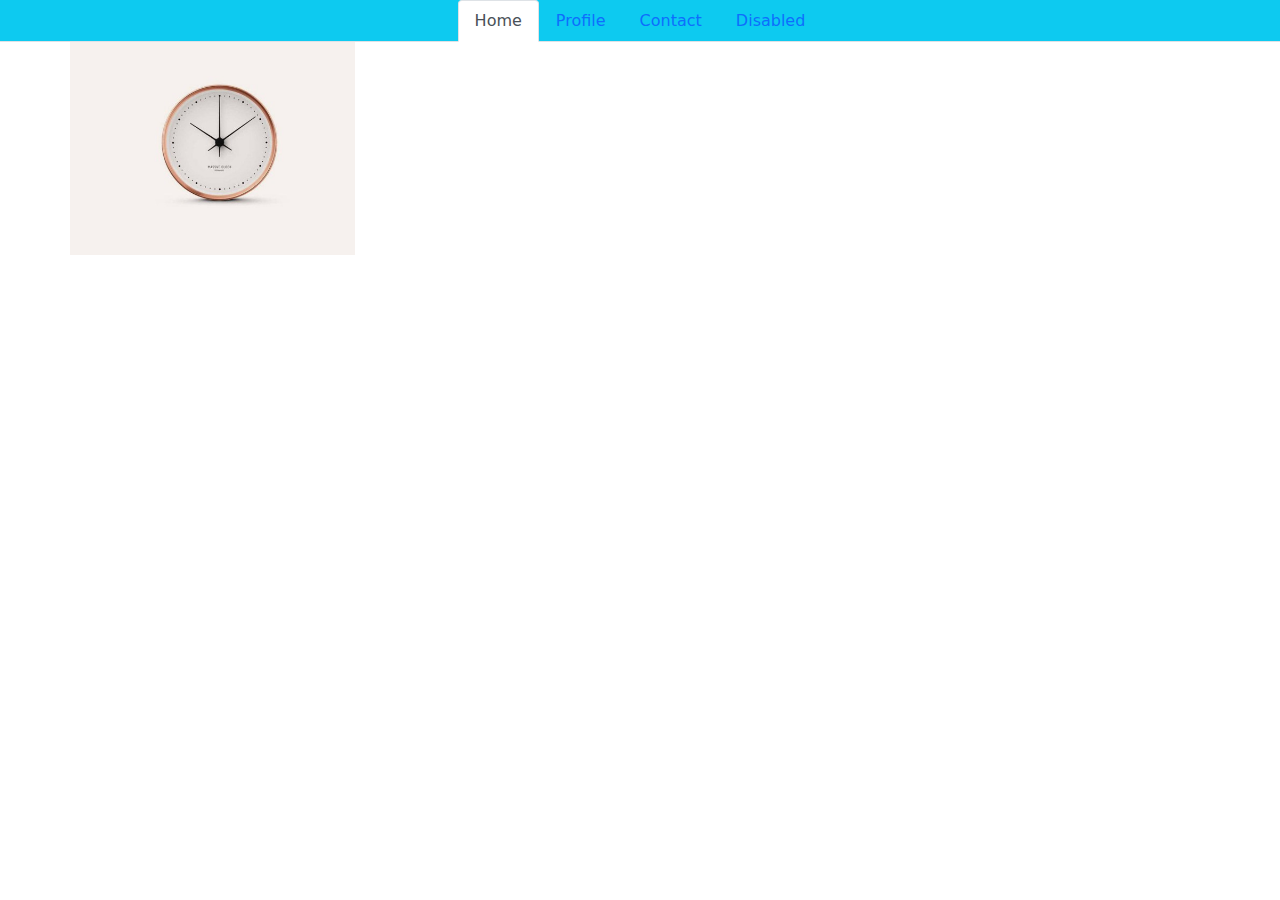
==== bootstrab/index.html @ b3affd21 "task6" ====
<!DOCTYPE html>
<html lang="en">
<head>
    <meta charset="UTF-8">
    <meta http-equiv="X-UA-Compatible" content="IE=edge">
    <meta name="viewport" content="width=device-width, initial-scale=1.0">
    <link rel="stylesheet" href="stayl/bootstrap.min.css">
    <link rel="stylesheet" href="stayl/main.css">
    <title>Document</title>
</head>
<body>
    <ul class="nav nav-tabs justify-content-center bg-info" id="myTab" role="tablist">
        <li class="nav-item" role="presentation">
          <button class="nav-link active" id="home-tab" data-bs-toggle="tab" data-bs-target="#home-tab-pane" type="button" role="tab" aria-controls="home-tab-pane" aria-selected="true">Home</button>
        </li>
        <li class="nav-item" role="presentation">
          <button class="nav-link" id="profile-tab" data-bs-toggle="tab" data-bs-target="#profile-tab-pane" type="button" role="tab" aria-controls="profile-tab-pane" aria-selected="false">Profile</button>
        </li>
        <li class="nav-item" role="presentation">
          <button class="nav-link" id="contact-tab" data-bs-toggle="tab" data-bs-target="#contact-tab-pane" type="button" role="tab" aria-controls="contact-tab-pane" aria-selected="false">Contact</button>
        </li>
        <li class="nav-item" role="presentation">
          <button class="nav-link" id="disabled-tab" data-bs-toggle="tab" data-bs-target="#disabled-tab-pane" type="button" role="tab" aria-controls="disabled-tab-pane" aria-selected="false" disabled>Disabled</button>
        </li>
      </ul>
      <div class="tab-content" id="myTabContent">
        <div class="tab-pane fade show active" id="home-tab-pane" role="tabpanel" aria-labelledby="home-tab" tabindex="0">
            <div class="container">
                <div class="row">
                    <div class="col-md-3">
                            <img class= "w-100" src="1.jpg" alt="">
                            <h5 class="text">hello</h5>
                        
                    </div>
                </div>
            </div>
        </div>
        <div class="tab-pane fade" id="profile-tab-pane" role="tabpanel" aria-labelledby="profile-tab" tabindex="0">
            <div class="container">
                <div class="row">
                    <div class="col-md-3">
                        <div class="text">
                            <h5>hello</h5>
                        </div>
                        <img class= "w-100"  src="1.jpg" alt="">
                    </div>
                </div>
            </div>
        </div>
        <div class="tab-pane fade" id="contact-tab-pane" role="tabpanel" aria-labelledby="contact-tab" tabindex="0">
            <div class="container">
                <div class="row">
                    <div class="col-md-3">
                        <div class="text">
                            <h5>hello</h5>
                        </div>
                        <img  class= "w-100" src="1.jpg" alt="">
                    </div>
                </div>
            </div>
        </div>
        <div class="tab-pane fade" id="disabled-tab-pane" role="tabpanel" aria-labelledby="disabled-tab" tabindex="0">
            <div class="container">
                <div class="row">
                    <div class="col-md-3">
                        <div class="text">
                            <h5>hello</h5>
                        </div>
                        <img class= "w-100" src="1.jpg" alt="">
                    </div>
                </div>
            </div>
        </div>
      </div>
    <script src="js/bootstrap.bundle.min.js"></script>
</body>
</html>
---- bootstrab/stayl/main.css ----
*{
    padding:0;
    margin:0;
    box-sizing: border-box;
}
.col-md-3{
    position: relative;
    padding: 0;
    overflow: hidden;
    
}
.text{
    width:100%;
    height:100%;
    background-color: rgba(0,0, 0,.6);
    position: absolute;
    display: flex;
    justify-content: center;
    align-items: center;
    top: 0;
    right: 0;
    left: 100%;
    transition:left 3s;

}
.col-md-3:hover .text{
    left: 0;
}
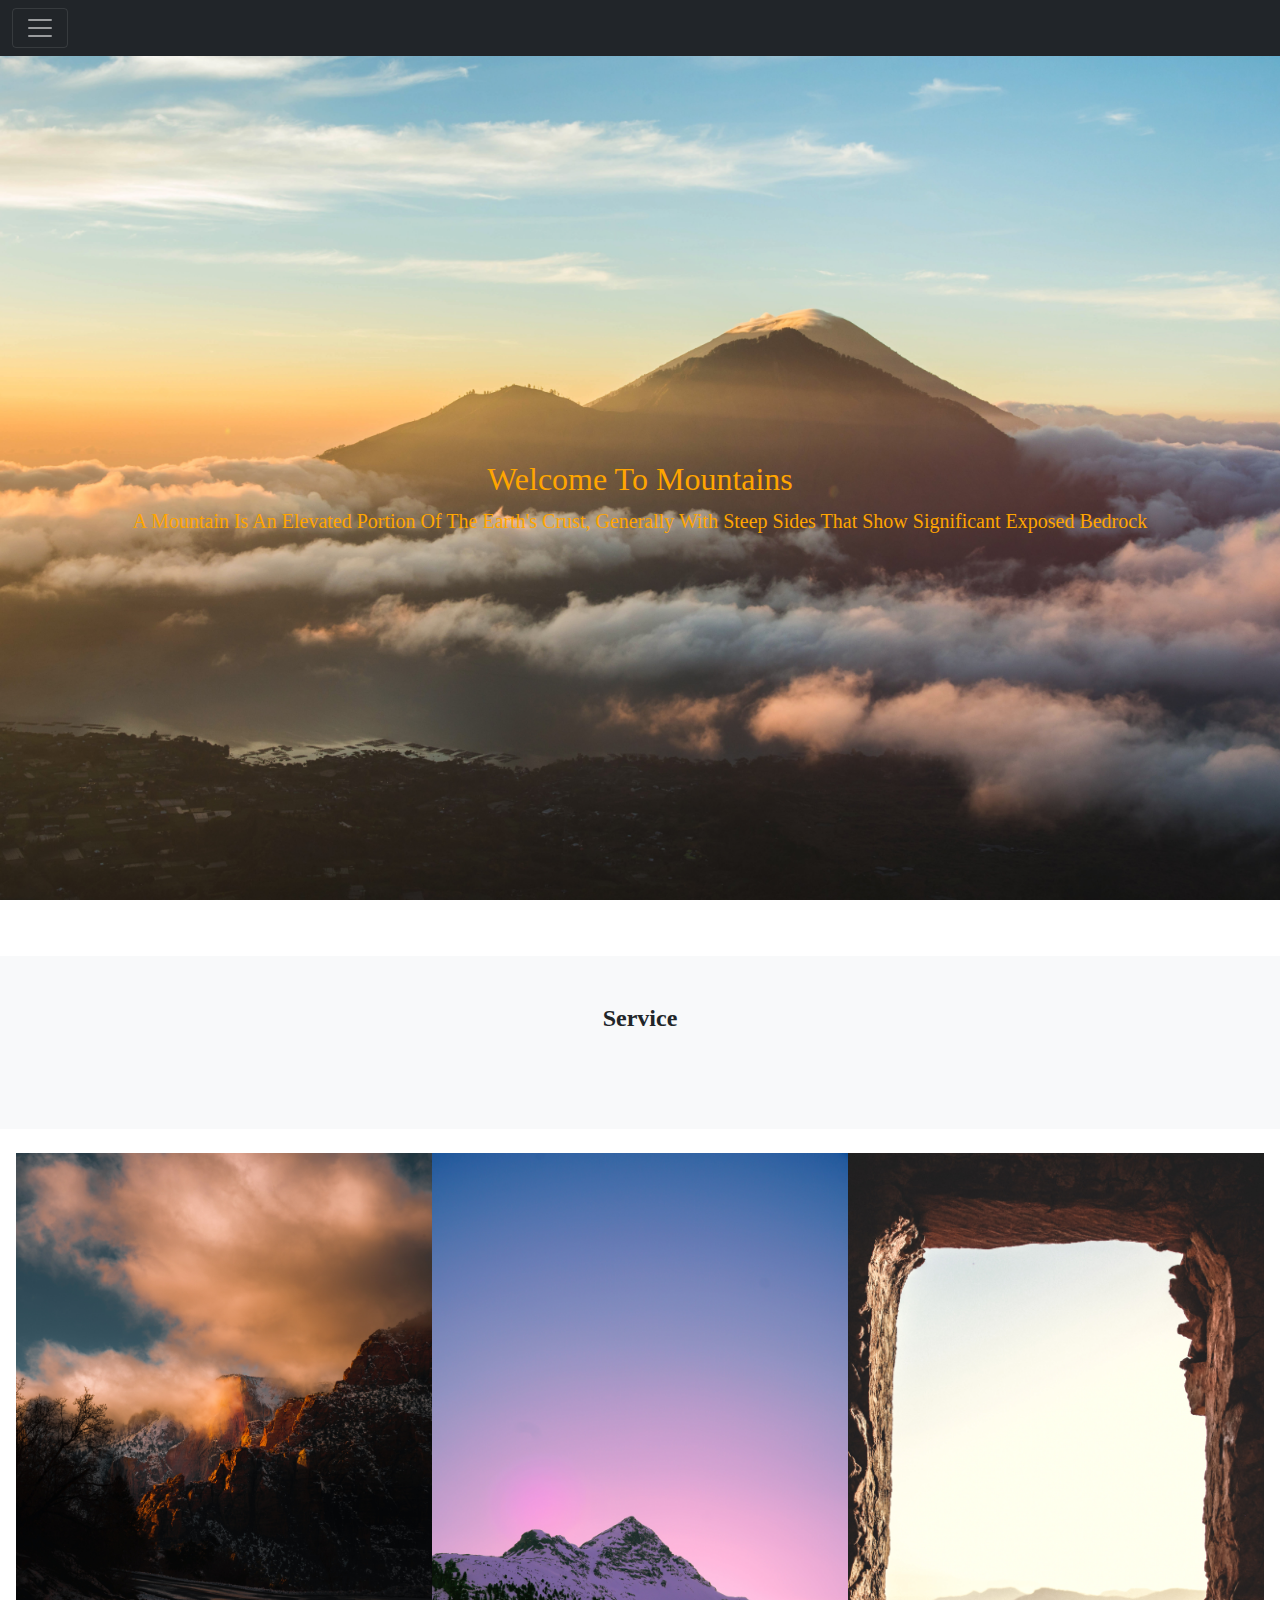
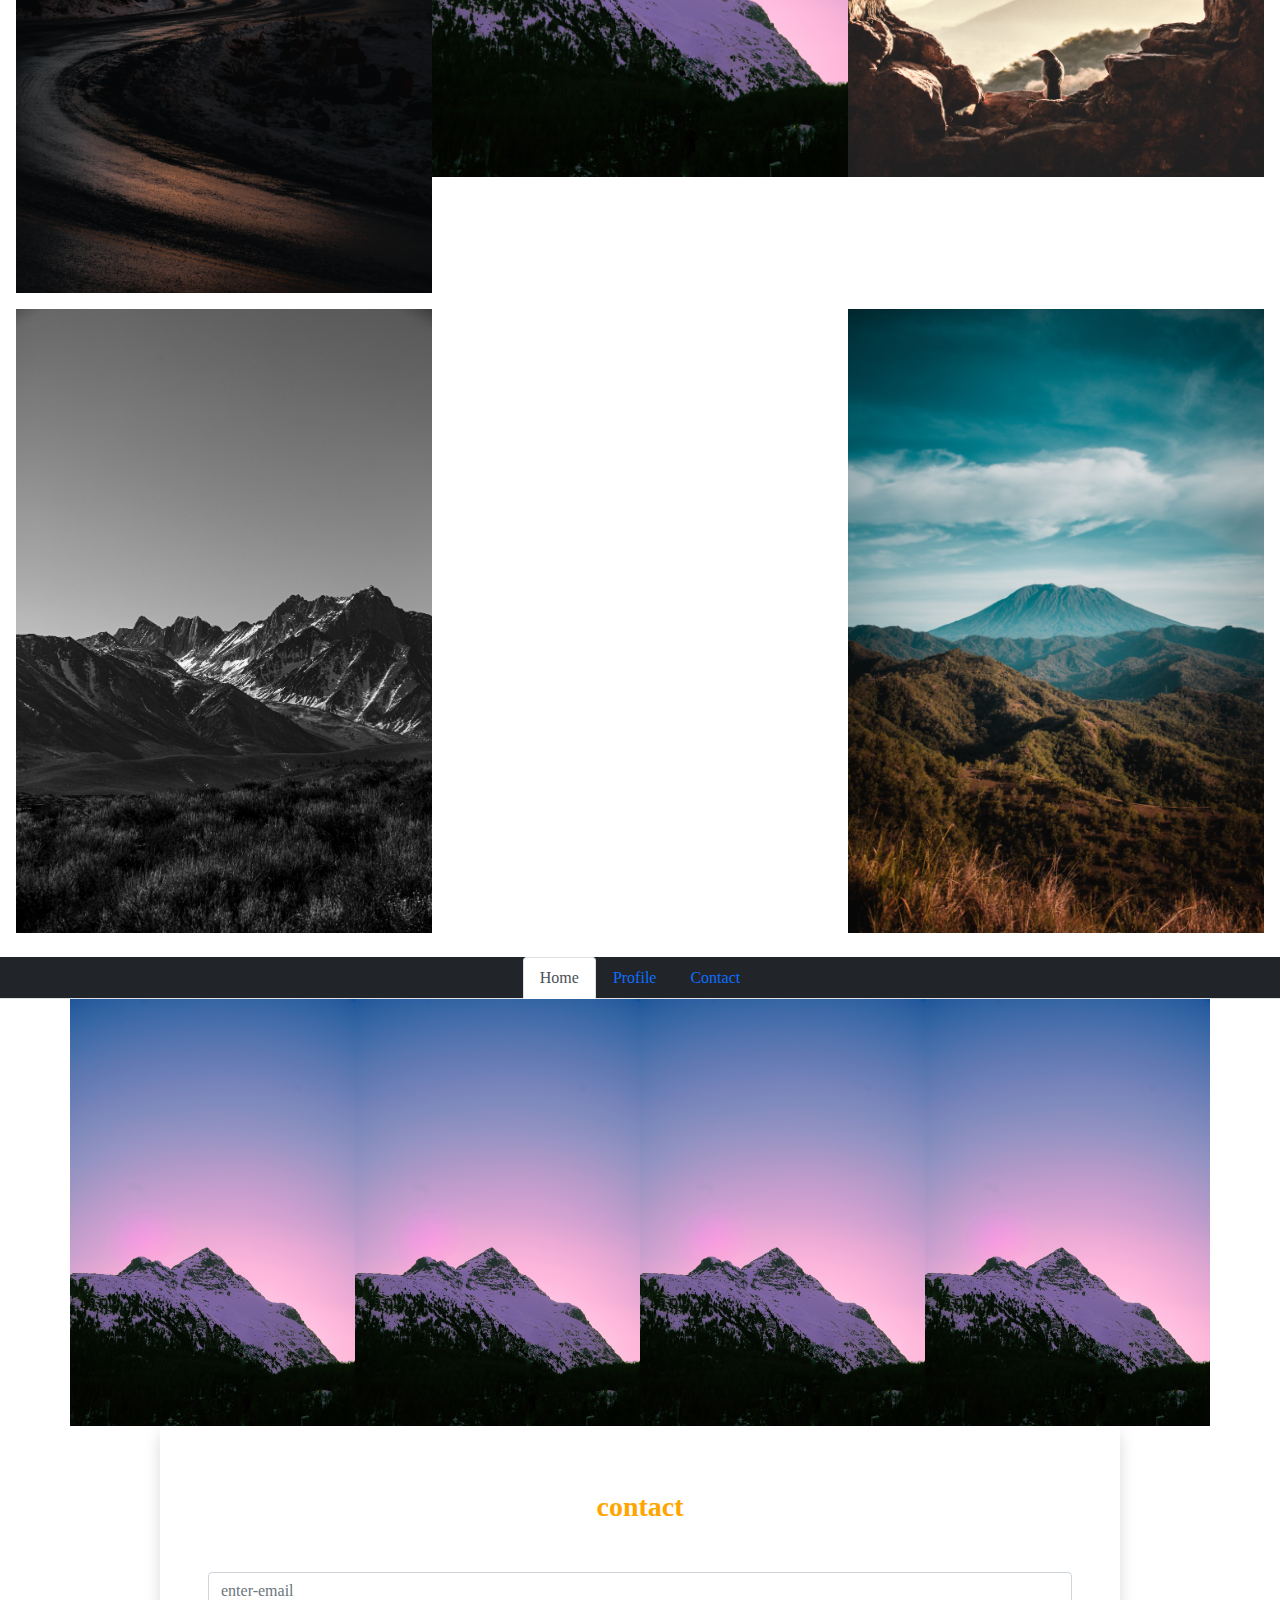
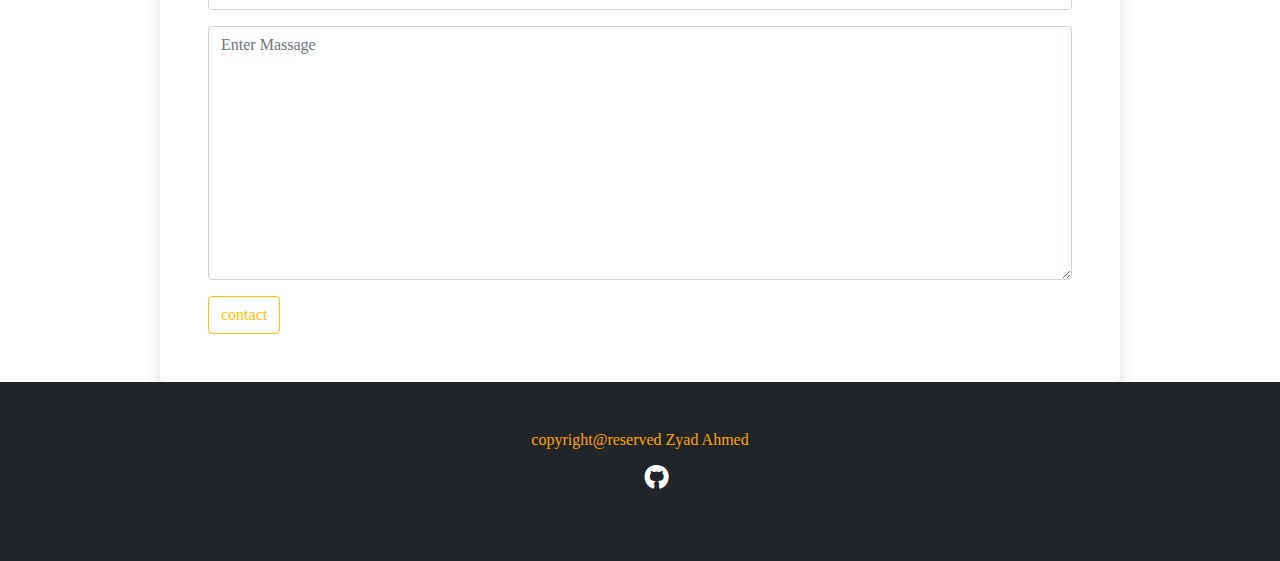
==== commit 01336476: "task7" ====
--- a/bootstrab/index.html
+++ b/bootstrab/index.html
@@ -5,32 +5,144 @@
     <meta http-equiv="X-UA-Compatible" content="IE=edge">
     <meta name="viewport" content="width=device-width, initial-scale=1.0">
     <link rel="stylesheet" href="stayl/bootstrap.min.css">
+    <link rel="stylesheet" href="stayl/all.min.css">
     <link rel="stylesheet" href="stayl/main.css">
     <title>Document</title>
 </head>
 <body>
-    <ul class="nav nav-tabs justify-content-center bg-info" id="myTab" role="tablist">
+    <div class="collapse" id="navbarToggleExternalContent">
+        <div class="bg-dark p-4">
+            <div class="links">
+                <h5 class="text-white h4 ">MOUNTAINS</h5>
+                <a href="#HOME">HOME</a>
+                <a href="#SERVES">SERVES</a>
+                <a href="#PHOTO">PHOTO</a>
+                <a href="#LOGIN">LOGIN</a>
+            </div>
+        </div>
+      </div>
+      <nav class="navbar navbar-dark bg-dark">
+        <div class="container-fluid">
+          <button class="navbar-toggler" type="button" data-bs-toggle="collapse" data-bs-target="#navbarToggleExternalContent" aria-controls="navbarToggleExternalContent" aria-expanded="false" aria-label="Toggle navigation">
+
+            <span class="navbar-toggler-icon"></span>
+          </button>
+        </div>
+      </nav>
+        <header class="header" id="home">
+            <div class="layout w-100 vh-100 d-flex justify-content-center align-items-center text-center text-white">
+                <div class="message">
+                    <h2>Welcome To <span>mountains</span></h2>
+                    <p class="lead mt-2">A mountain is an elevated portion of the Earth's crust, generally with steep sides
+                        that
+                        show
+                        significant exposed bedrock</p>
+                </div>
+            </div>
+        </header>
+    <!-- start country  -->
+    <!-- <section id="country" class="country py-5 bg-light">
+        <div class="country-caption text-center mb-5 d-flex justify-content-center align-items-center">
+            <div class="text-header text-white w-100 h-100 d-flex justify-content-center align-items-center">
+                <div class="text">
+                    <h3 class="text-uppercase mt-4">Countries</h3>
+                    <p class="lead my-5">Lorem ipsum dolor sit, amet consectetur adipisicing elit. At, quo!</p>
+                </div>
+            </div>
+        </div> -->
+        <section id="service" class="service py-5 bg-light">
+            <div class="container">
+                <div class="service-caption text-center mb-5">
+                    <h3 class=" d-inline">Service</h3>
+                </div>
+                </div>
+        </section>
+        <div class="row p-4 g-3">
+            <div class="col-md-4 justify-content-space-between ">
+                <div class="icon"> 
+                    <i class="fas fa-eye-slash">
+
+                </i>
+            </div>
+                <img class="w-100" src="imge/daniel-olah-ZbEURDlbE6o-unsplash.jpg" alt=" ">
+            </div>
+            <div class="col-md-4">
+               <div class="icon"> 
+                <i class="fas fa-eye-slash ">
+            </i>
+        </div>
+                <img class="w-100" src="imge/henrik-mohr-Yk8D25dc6ig-unsplash.jpg" alt="">
+            </div>
+            <div class="col-md-4">
+                <div class="icon"> 
+                    <i class="fas fa-eye-slash ">
+                </i>
+            </div>
+                <img class="w-100" src="imge/abhishek-koli-v_IJOk65reM-unsplash.jpg " alt="">
+            </div>
+            <div class="col-md-4">
+                <div class="icon"> 
+                    <i class="fas fa-eye-slash ">
+                </i>
+            </div>
+                <img class="w-100" src="imge/levan-badzgaradze-OiqCeerPKEQ-unsplash.jpg" alt="">
+            </div>
+            <div class="col-md-4">
+                <div class="icon"> 
+                    <i class="fas fa-eye-slash ">
+                </i>
+            </div>
+                <img class="w-100" src="imge/oz-seyrek-WngNOIrN4ho-unsplash.jpg" alt="">
+            </div>
+            <div class="col-md-4">
+                <div class="icon"> 
+                    <i class="fas fa-eye-slash ">
+                </i>
+            </div>
+                <img class="w-100" src="imge/visualsofdana-xQk_XFyGpos-unsplash.jpg" alt="">
+            </div>
+        </div>
+        <ul class="nav nav-tabs justify-content-center bg-dark" id="myTab" role="tablist">
+            
+            <li class="nav-item" role="presentation">
+                <button class="nav-link active" id="home-tab" data-bs-toggle="tab" data-bs-target="#home-tab-pane" type="button" role="tab" aria-controls="home-tab-pane" aria-selected="true">Home</button>
+            </li>
+            <li class="nav-item" role="presentation">
+                <button class="nav-link" id="profile-tab" data-bs-toggle="tab" data-bs-target="#profile-tab-pane" type="button" role="tab" aria-controls="profile-tab-pane" aria-selected="false">Profile</button>
+            </li>
         <li class="nav-item" role="presentation">
-          <button class="nav-link active" id="home-tab" data-bs-toggle="tab" data-bs-target="#home-tab-pane" type="button" role="tab" aria-controls="home-tab-pane" aria-selected="true">Home</button>
+            <button class="nav-link" id="contact-tab" data-bs-toggle="tab" data-bs-target="#contact-tab-pane" type="button" role="tab" aria-controls="contact-tab-pane" aria-selected="false">Contact</button>
         </li>
         <li class="nav-item" role="presentation">
-          <button class="nav-link" id="profile-tab" data-bs-toggle="tab" data-bs-target="#profile-tab-pane" type="button" role="tab" aria-controls="profile-tab-pane" aria-selected="false">Profile</button>
         </li>
-        <li class="nav-item" role="presentation">
-          <button class="nav-link" id="contact-tab" data-bs-toggle="tab" data-bs-target="#contact-tab-pane" type="button" role="tab" aria-controls="contact-tab-pane" aria-selected="false">Contact</button>
-        </li>
-        <li class="nav-item" role="presentation">
-          <button class="nav-link" id="disabled-tab" data-bs-toggle="tab" data-bs-target="#disabled-tab-pane" type="button" role="tab" aria-controls="disabled-tab-pane" aria-selected="false" disabled>Disabled</button>
-        </li>
-      </ul>
-      <div class="tab-content" id="myTabContent">
+    </ul>
+    <div class="tab-content" id="myTabContent">
         <div class="tab-pane fade show active" id="home-tab-pane" role="tabpanel" aria-labelledby="home-tab" tabindex="0">
             <div class="container">
                 <div class="row">
                     <div class="col-md-3">
-                            <img class= "w-100" src="1.jpg" alt="">
-                            <h5 class="text">hello</h5>
-                        
+                        <div class="icons">
+                            <ul class="fas fa-mountain-city"></ul>
+                        </div>
+                        <img class= "w-100" src="imge/henrik-mohr-Yk8D25dc6ig-unsplash.jpg" alt="">
+                    </div>
+                    <div class="col-md-3">
+                        <div class="icons">
+                            <ul class="fas fa-mountain-city"></ul>
+                        </div>
+                        <img class= "w-100" src="imge/henrik-mohr-Yk8D25dc6ig-unsplash.jpg" alt="">
+                    </div>
+                    <div class="col-md-3 justify-content-space-between">
+                        <div class="icons">
+                            <ul class="fas fa-mountain-city"></ul>
+                        </div>
+                        <img class= "w-100" src="imge/henrik-mohr-Yk8D25dc6ig-unsplash.jpg" alt="">
+                    </div>
+                    <div class="col-md-3">
+                        <div class="icons">
+                            <ul class="fas fa-mountain-city"></ul>
+                        </div>
+                        <img class= "w-100" src="imge/henrik-mohr-Yk8D25dc6ig-unsplash.jpg" alt="">
                     </div>
                 </div>
             </div>
@@ -39,39 +151,120 @@
             <div class="container">
                 <div class="row">
                     <div class="col-md-3">
-                        <div class="text">
-                            <h5>hello</h5>
-                        </div>
-                        <img class= "w-100"  src="1.jpg" alt="">
+                        <div class="icons">
+                            <ul class="fas fa-mountain-city"></ul>
+                        </div>
+                        <img class= "w-100" src="imge/young-kane-CR4Jrxsb2QU-unsplash.jpg" alt="">
+                    </div>
+                    <div class="col-md-3">
+                        <div class="icons">
+                            <ul class="fas fa-mountain-city"></ul>
+                        </div>
+                        <img class= "w-100" src="imge/young-kane-CR4Jrxsb2QU-unsplash.jpg" alt="">
+                    </div>
+                    <div class="col-md-3">
+                        <div class="icons">
+                            <ul class="fas fa-mountain-city"></ul>
+                        </div>
+                        <img class= "w-100" src="imge/young-kane-CR4Jrxsb2QU-unsplash.jpg" alt="">
+                    </div>
+                    <div class="col-md-3">
+                        <div class="icons">
+                            <ul class="fas fa-mountain-city"></ul>
+                        </div>
+                        <img class= "w-100" src="imge/young-kane-CR4Jrxsb2QU-unsplash.jpg" alt="">
                     </div>
                 </div>
             </div>
         </div>
         <div class="tab-pane fade" id="contact-tab-pane" role="tabpanel" aria-labelledby="contact-tab" tabindex="0">
             <div class="container">
+                <div class="row g-4">
+                    <div class="col-md-3">
+                        <div class="icons">
+                            <ul class="fas fa-mountain-city"></ul>
+                        </div>
+                        <img  class= "w-100" src="imge/jake-hills-z0gDv24X3uQ-unsplash.jpg" alt="">
+                    </div>
+                    <div class="col-md-3">
+                        <div class="icons">
+                            <ul class="fas fa-mountain-city"></ul>
+                        </div>
+                        <img  class= "w-100" src="imge/jake-hills-z0gDv24X3uQ-unsplash.jpg" alt="">
+                    </div>
+                    <div class="col-md-3">
+                        <div class="icons">
+                            <ul class="fas fa-mountain-city"></ul>
+                        </div>
+                        <img  class= "w-100" src="imge/jake-hills-z0gDv24X3uQ-unsplash.jpg" alt="">
+                    </div>
+                    <div class="col-md-3">
+                        <div class="icons">
+                            <ul class="fas fa-mountain-city"></ul>
+                        </div>
+                        <img  class= "w-100" src="imge/jake-hills-z0gDv24X3uQ-unsplash.jpg" alt="">
+                    </div>
+                </div>
+            </div>
+        </div>
+        <div class="tab-pane fade" id="disabled-tab-pane" role="tabpanel" aria-labelledby="disabled-tab" tabindex="0">
+            <div class="container">
                 <div class="row">
                     <div class="col-md-3">
-                        <div class="text">
-                            <h5>hello</h5>
-                        </div>
-                        <img  class= "w-100" src="1.jpg" alt="">
-                    </div>
-                </div>
-            </div>
-        </div>
-        <div class="tab-pane fade" id="disabled-tab-pane" role="tabpanel" aria-labelledby="disabled-tab" tabindex="0">
-            <div class="container">
-                <div class="row">
-                    <div class="col-md-3">
-                        <div class="text">
-                            <h5>hello</h5>
-                        </div>
-                        <img class= "w-100" src="1.jpg" alt="">
+                        <div class="icons">
+                            <ul class="fas fa-mountain-city"></ul>
+                        </div>
+                        <img class="w-100" src="imge/jake-hills-z0gDv24X3uQ-unsplash.jpg" alt="">
                     </div>
                 </div>
             </div>
         </div>
       </div>
+    </div>
+    <div class="contact-form w-75 m-auto p-5 bg-body shadow rounded ">
+<div class="contact-us text-center py-3">
+    <h3 class="mb-3">contact</h3>
+</div>
+<input type="email" class="form-control my-3" placeholder="enter-email">
+<textarea name="id" id="" cols="30" rows="10" class="form-control my-3" placeholder="Enter Massage">
+</textarea>
+<button class="btn btn-outline-warning">contact</button>
+    </div>
+    <footer class="bg-dark text-white text-center py-5">
+        <h6>copyright@reserved
+        <span>Zyad Ahmed</span>
+    </h6>
+    <a class="nav-link text-white" href="https://github.com/zizo123">
+        <ul class="fab fa-github"></ul>
+    </a>
+    </footer>
+      
+      
+      
+      
+      
+
+
+
+
+
+
+
+
+
+
+
+
+
+
+
+
+
+
+
+
+
     <script src="js/bootstrap.bundle.min.js"></script>
+
 </body>
 </html>--- a/bootstrab/stayl/all.min.css
+++ b/bootstrab/stayl/all.min.css
@@ -0,0 +1,6 @@
+/*!
+ * Font Awesome Free 6.2.1 by @fontawesome - https://fontawesome.com
+ * License - https://fontawesome.com/license/free (Icons: CC BY 4.0, Fonts: SIL OFL 1.1, Code: MIT License)
+ * Copyright 2022 Fonticons, Inc.
+ */
+.fa{font-family:var(--fa-style-family,"Font Awesome 6 Free");font-weight:var(--fa-style,900)}.fa,.fa-brands,.fa-classic,.fa-regular,.fa-sharp,.fa-solid,.fab,.far,.fas{-moz-osx-font-smoothing:grayscale;-webkit-font-smoothing:antialiased;display:var(--fa-display,inline-block);font-style:normal;font-variant:normal;line-height:1;text-rendering:auto}.fa-classic,.fa-regular,.fa-solid,.far,.fas{font-family:"Font Awesome 6 Free"}.fa-brands,.fab{font-family:"Font Awesome 6 Brands"}.fa-1x{font-size:1em}.fa-2x{font-size:2em}.fa-3x{font-size:3em}.fa-4x{font-size:4em}.fa-5x{font-size:5em}.fa-6x{font-size:6em}.fa-7x{font-size:7em}.fa-8x{font-size:8em}.fa-9x{font-size:9em}.fa-10x{font-size:10em}.fa-2xs{font-size:.625em;line-height:.1em;vertical-align:.225em}.fa-xs{font-size:.75em;line-height:.08333em;vertical-align:.125em}.fa-sm{font-size:.875em;line-height:.07143em;vertical-align:.05357em}.fa-lg{font-size:1.25em;line-height:.05em;vertical-align:-.075em}.fa-xl{font-size:1.5em;line-height:.04167em;vertical-align:-.125em}.fa-2xl{font-size:2em;line-height:.03125em;vertical-align:-.1875em}.fa-fw{text-align:center;width:1.25em}.fa-ul{list-style-type:none;margin-left:var(--fa-li-margin,2.5em);padding-left:0}.fa-ul>li{position:relative}.fa-li{left:calc(var(--fa-li-width, 2em)*-1);position:absolute;text-align:center;width:var(--fa-li-width,2em);line-height:inherit}.fa-border{border-radius:var(--fa-border-radius,.1em);border:var(--fa-border-width,.08em) var(--fa-border-style,solid) var(--fa-border-color,#eee);padding:var(--fa-border-padding,.2em .25em .15em)}.fa-pull-left{float:left;margin-right:var(--fa-pull-margin,.3em)}.fa-pull-right{float:right;margin-left:var(--fa-pull-margin,.3em)}.fa-beat{-webkit-animation-name:fa-beat;animation-name:fa-beat;-webkit-animation-delay:var(--fa-animation-delay,0s);animation-delay:var(--fa-animation-delay,0s);-webkit-animation-direction:var(--fa-animation-direction,normal);animation-direction:var(--fa-animation-direction,normal);-webkit-animation-duration:var(--fa-animation-duration,1s);animation-duration:var(--fa-animation-duration,1s);-webkit-animation-iteration-count:var(--fa-animation-iteration-count,infinite);animation-iteration-count:var(--fa-animation-iteration-count,infinite);-webkit-animation-timing-function:var(--fa-animation-timing,ease-in-out);animation-timing-function:var(--fa-animation-timing,ease-in-out)}.fa-bounce{-webkit-animation-name:fa-bounce;animation-name:fa-bounce;-webkit-animation-delay:var(--fa-animation-delay,0s);animation-delay:var(--fa-animation-delay,0s);-webkit-animation-direction:var(--fa-animation-direction,normal);animation-direction:var(--fa-animation-direction,normal);-webkit-animation-duration:var(--fa-animation-duration,1s);animation-duration:var(--fa-animation-duration,1s);-webkit-animation-iteration-count:var(--fa-animation-iteration-count,infinite);animation-iteration-count:var(--fa-animation-iteration-count,infinite);-webkit-animation-timing-function:var(--fa-animation-timing,cubic-bezier(.28,.84,.42,1));animation-timing-function:var(--fa-animation-timing,cubic-bezier(.28,.84,.42,1))}.fa-fade{-webkit-animation-name:fa-fade;animation-name:fa-fade;-webkit-animation-iteration-count:var(--fa-animation-iteration-count,infinite);animation-iteration-count:var(--fa-animation-iteration-count,infinite);-webkit-animation-timing-function:var(--fa-animation-timing,cubic-bezier(.4,0,.6,1));animation-timing-function:var(--fa-animation-timing,cubic-bezier(.4,0,.6,1))}.fa-beat-fade,.fa-fade{-webkit-animation-delay:var(--fa-animation-delay,0s);animation-delay:var(--fa-animation-delay,0s);-webkit-animation-direction:var(--fa-animation-direction,normal);animation-direction:var(--fa-animation-direction,normal);-webkit-animation-duration:var(--fa-animation-duration,1s);animation-duration:var(--fa-animation-duration,1s)}.fa-beat-fade{-webkit-animation-name:fa-beat-fade;animation-name:fa-beat-fade;-webkit-animation-iteration-count:var(--fa-animation-iteration-count,infinite);animation-iteration-count:var(--fa-animation-iteration-count,infinite);-webkit-animation-timing-function:var(--fa-animation-timing,cubic-bezier(.4,0,.6,1));animation-timing-function:var(--fa-animation-timing,cubic-bezier(.4,0,.6,1))}.fa-flip{-webkit-animation-name:fa-flip;animation-name:fa-flip;-webkit-animation-delay:var(--fa-animation-delay,0s);animation-delay:var(--fa-animation-delay,0s);-webkit-animation-direction:var(--fa-animation-direction,normal);animation-direction:var(--fa-animation-direction,normal);-webkit-animation-duration:var(--fa-animation-duration,1s);animation-duration:var(--fa-animation-duration,1s);-webkit-animation-iteration-count:var(--fa-animation-iteration-count,infinite);animation-iteration-count:var(--fa-animation-iteration-count,infinite);-webkit-animation-timing-function:var(--fa-animation-timing,ease-in-out);animation-timing-function:var(--fa-animation-timing,ease-in-out)}.fa-shake{-webkit-animation-name:fa-shake;animation-name:fa-shake;-webkit-animation-duration:var(--fa-animation-duration,1s);animation-duration:var(--fa-animation-duration,1s);-webkit-animation-iteration-count:var(--fa-animation-iteration-count,infinite);animation-iteration-count:var(--fa-animation-iteration-count,infinite);-webkit-animation-timing-function:var(--fa-animation-timing,linear);animation-timing-function:var(--fa-animation-timing,linear)}.fa-shake,.fa-spin{-webkit-animation-delay:var(--fa-animation-delay,0s);animation-delay:var(--fa-animation-delay,0s);-webkit-animation-direction:var(--fa-animation-direction,normal);animation-direction:var(--fa-animation-direction,normal)}.fa-spin{-webkit-animation-name:fa-spin;animation-name:fa-spin;-webkit-animation-duration:var(--fa-animation-duration,2s);animation-duration:var(--fa-animation-duration,2s);-webkit-animation-iteration-count:var(--fa-animation-iteration-count,infinite);animation-iteration-count:var(--fa-animation-iteration-count,infinite);-webkit-animation-timing-function:var(--fa-animation-timing,linear);animation-timing-function:var(--fa-animation-timing,linear)}.fa-spin-reverse{--fa-animation-direction:reverse}.fa-pulse,.fa-spin-pulse{-webkit-animation-name:fa-spin;animation-name:fa-spin;-webkit-animation-direction:var(--fa-animation-direction,normal);animation-direction:var(--fa-animation-direction,normal);-webkit-animation-duration:var(--fa-animation-duration,1s);animation-duration:var(--fa-animation-duration,1s);-webkit-animation-iteration-count:var(--fa-animation-iteration-count,infinite);animation-iteration-count:var(--fa-animation-iteration-count,infinite);-webkit-animation-timing-function:var(--fa-animation-timing,steps(8));animation-timing-function:var(--fa-animation-timing,steps(8))}@media (prefers-reduced-motion:reduce){.fa-beat,.fa-beat-fade,.fa-bounce,.fa-fade,.fa-flip,.fa-pulse,.fa-shake,.fa-spin,.fa-spin-pulse{-webkit-animation-delay:-1ms;animation-delay:-1ms;-webkit-animation-duration:1ms;animation-duration:1ms;-webkit-animation-iteration-count:1;animation-iteration-count:1;transition-delay:0s;transition-duration:0s}}@-webkit-keyframes fa-beat{0%,90%{-webkit-transform:scale(1);transform:scale(1)}45%{-webkit-transform:scale(var(--fa-beat-scale,1.25));transform:scale(var(--fa-beat-scale,1.25))}}@keyframes fa-beat{0%,90%{-webkit-transform:scale(1);transform:scale(1)}45%{-webkit-transform:scale(var(--fa-beat-scale,1.25));transform:scale(var(--fa-beat-scale,1.25))}}@-webkit-keyframes fa-bounce{0%{-webkit-transform:scale(1) translateY(0);transform:scale(1) translateY(0)}10%{-webkit-transform:scale(var(--fa-bounce-start-scale-x,1.1),var(--fa-bounce-start-scale-y,.9)) translateY(0);transform:scale(var(--fa-bounce-start-scale-x,1.1),var(--fa-bounce-start-scale-y,.9)) translateY(0)}30%{-webkit-transform:scale(var(--fa-bounce-jump-scale-x,.9),var(--fa-bounce-jump-scale-y,1.1)) translateY(var(--fa-bounce-height,-.5em));transform:scale(var(--fa-bounce-jump-scale-x,.9),var(--fa-bounce-jump-scale-y,1.1)) translateY(var(--fa-bounce-height,-.5em))}50%{-webkit-transform:scale(var(--fa-bounce-land-scale-x,1.05),var(--fa-bounce-land-scale-y,.95)) translateY(0);transform:scale(var(--fa-bounce-land-scale-x,1.05),var(--fa-bounce-land-scale-y,.95)) translateY(0)}57%{-webkit-transform:scale(1) translateY(var(--fa-bounce-rebound,-.125em));transform:scale(1) translateY(var(--fa-bounce-rebound,-.125em))}64%{-webkit-transform:scale(1) translateY(0);transform:scale(1) translateY(0)}to{-webkit-transform:scale(1) translateY(0);transform:scale(1) translateY(0)}}@keyframes fa-bounce{0%{-webkit-transform:scale(1) translateY(0);transform:scale(1) translateY(0)}10%{-webkit-transform:scale(var(--fa-bounce-start-scale-x,1.1),var(--fa-bounce-start-scale-y,.9)) translateY(0);transform:scale(var(--fa-bounce-start-scale-x,1.1),var(--fa-bounce-start-scale-y,.9)) translateY(0)}30%{-webkit-transform:scale(var(--fa-bounce-jump-scale-x,.9),var(--fa-bounce-jump-scale-y,1.1)) translateY(var(--fa-bounce-height,-.5em));transform:scale(var(--fa-bounce-jump-scale-x,.9),var(--fa-bounce-jump-scale-y,1.1)) translateY(var(--fa-bounce-height,-.5em))}50%{-webkit-transform:scale(var(--fa-bounce-land-scale-x,1.05),var(--fa-bounce-land-scale-y,.95)) translateY(0);transform:scale(var(--fa-bounce-land-scale-x,1.05),var(--fa-bounce-land-scale-y,.95)) translateY(0)}57%{-webkit-transform:scale(1) translateY(var(--fa-bounce-rebound,-.125em));transform:scale(1) translateY(var(--fa-bounce-rebound,-.125em))}64%{-webkit-transform:scale(1) translateY(0);transform:scale(1) translateY(0)}to{-webkit-transform:scale(1) translateY(0);transform:scale(1) translateY(0)}}@-webkit-keyframes fa-fade{50%{opacity:var(--fa-fade-opacity,.4)}}@keyframes fa-fade{50%{opacity:var(--fa-fade-opacity,.4)}}@-webkit-keyframes fa-beat-fade{0%,to{opacity:var(--fa-beat-fade-opacity,.4);-webkit-transform:scale(1);transform:scale(1)}50%{opacity:1;-webkit-transform:scale(var(--fa-beat-fade-scale,1.125));transform:scale(var(--fa-beat-fade-scale,1.125))}}@keyframes fa-beat-fade{0%,to{opacity:var(--fa-beat-fade-opacity,.4);-webkit-transform:scale(1);transform:scale(1)}50%{opacity:1;-webkit-transform:scale(var(--fa-beat-fade-scale,1.125));transform:scale(var(--fa-beat-fade-scale,1.125))}}@-webkit-keyframes fa-flip{50%{-webkit-transform:rotate3d(var(--fa-flip-x,0),var(--fa-flip-y,1),var(--fa-flip-z,0),var(--fa-flip-angle,-180deg));transform:rotate3d(var(--fa-flip-x,0),var(--fa-flip-y,1),var(--fa-flip-z,0),var(--fa-flip-angle,-180deg))}}@keyframes fa-flip{50%{-webkit-transform:rotate3d(var(--fa-flip-x,0),var(--fa-flip-y,1),var(--fa-flip-z,0),var(--fa-flip-angle,-180deg));transform:rotate3d(var(--fa-flip-x,0),var(--fa-flip-y,1),var(--fa-flip-z,0),var(--fa-flip-angle,-180deg))}}@-webkit-keyframes fa-shake{0%{-webkit-transform:rotate(-15deg);transform:rotate(-15deg)}4%{-webkit-transform:rotate(15deg);transform:rotate(15deg)}8%,24%{-webkit-transform:rotate(-18deg);transform:rotate(-18deg)}12%,28%{-webkit-transform:rotate(18deg);transform:rotate(18deg)}16%{-webkit-transform:rotate(-22deg);transform:rotate(-22deg)}20%{-webkit-transform:rotate(22deg);transform:rotate(22deg)}32%{-webkit-transform:rotate(-12deg);transform:rotate(-12deg)}36%{-webkit-transform:rotate(12deg);transform:rotate(12deg)}40%,to{-webkit-transform:rotate(0deg);transform:rotate(0deg)}}@keyframes fa-shake{0%{-webkit-transform:rotate(-15deg);transform:rotate(-15deg)}4%{-webkit-transform:rotate(15deg);transform:rotate(15deg)}8%,24%{-webkit-transform:rotate(-18deg);transform:rotate(-18deg)}12%,28%{-webkit-transform:rotate(18deg);transform:rotate(18deg)}16%{-webkit-transform:rotate(-22deg);transform:rotate(-22deg)}20%{-webkit-transform:rotate(22deg);transform:rotate(22deg)}32%{-webkit-transform:rotate(-12deg);transform:rotate(-12deg)}36%{-webkit-transform:rotate(12deg);transform:rotate(12deg)}40%,to{-webkit-transform:rotate(0deg);transform:rotate(0deg)}}@-webkit-keyframes fa-spin{0%{-webkit-transform:rotate(0deg);transform:rotate(0deg)}to{-webkit-transform:rotate(1turn);transform:rotate(1turn)}}@keyframes fa-spin{0%{-webkit-transform:rotate(0deg);transform:rotate(0deg)}to{-webkit-transform:rotate(1turn);transform:rotate(1turn)}}.fa-rotate-90{-webkit-transform:rotate(90deg);transform:rotate(90deg)}.fa-rotate-180{-webkit-transform:rotate(180deg);transform:rotate(180deg)}.fa-rotate-270{-webkit-transform:rotate(270deg);transform:rotate(270deg)}.fa-flip-horizontal{-webkit-transform:scaleX(-1);transform:scaleX(-1)}.fa-flip-vertical{-webkit-transform:scaleY(-1);transform:scaleY(-1)}.fa-flip-both,.fa-flip-horizontal.fa-flip-vertical{-webkit-transform:scale(-1);transform:scale(-1)}.fa-rotate-by{-webkit-transform:rotate(var(--fa-rotate-angle,none));transform:rotate(var(--fa-rotate-angle,none))}.fa-stack{display:inline-block;height:2em;line-height:2em;position:relative;vertical-align:middle;width:2.5em}.fa-stack-1x,.fa-stack-2x{left:0;position:absolute;text-align:center;width:100%;z-index:var(--fa-stack-z-index,auto)}.fa-stack-1x{line-height:inherit}.fa-stack-2x{font-size:2em}.fa-inverse{color:var(--fa-inverse,#fff)}.fa-0:before{content:"\30"}.fa-1:before{content:"\31"}.fa-2:before{content:"\32"}.fa-3:before{content:"\33"}.fa-4:before{content:"\34"}.fa-5:before{content:"\35"}.fa-6:before{content:"\36"}.fa-7:before{content:"\37"}.fa-8:before{content:"\38"}.fa-9:before{content:"\39"}.fa-fill-drip:before{content:"\f576"}.fa-arrows-to-circle:before{content:"\e4bd"}.fa-chevron-circle-right:before,.fa-circle-chevron-right:before{content:"\f138"}.fa-at:before{content:"\40"}.fa-trash-alt:before,.fa-trash-can:before{content:"\f2ed"}.fa-text-height:before{content:"\f034"}.fa-user-times:before,.fa-user-xmark:before{content:"\f235"}.fa-stethoscope:before{content:"\f0f1"}.fa-comment-alt:before,.fa-message:before{content:"\f27a"}.fa-info:before{content:"\f129"}.fa-compress-alt:before,.fa-down-left-and-up-right-to-center:before{content:"\f422"}.fa-explosion:before{content:"\e4e9"}.fa-file-alt:before,.fa-file-lines:before,.fa-file-text:before{content:"\f15c"}.fa-wave-square:before{content:"\f83e"}.fa-ring:before{content:"\f70b"}.fa-building-un:before{content:"\e4d9"}.fa-dice-three:before{content:"\f527"}.fa-calendar-alt:before,.fa-calendar-days:before{content:"\f073"}.fa-anchor-circle-check:before{content:"\e4aa"}.fa-building-circle-arrow-right:before{content:"\e4d1"}.fa-volleyball-ball:before,.fa-volleyball:before{content:"\f45f"}.fa-arrows-up-to-line:before{content:"\e4c2"}.fa-sort-desc:before,.fa-sort-down:before{content:"\f0dd"}.fa-circle-minus:before,.fa-minus-circle:before{content:"\f056"}.fa-door-open:before{content:"\f52b"}.fa-right-from-bracket:before,.fa-sign-out-alt:before{content:"\f2f5"}.fa-atom:before{content:"\f5d2"}.fa-soap:before{content:"\e06e"}.fa-heart-music-camera-bolt:before,.fa-icons:before{content:"\f86d"}.fa-microphone-alt-slash:before,.fa-microphone-lines-slash:before{content:"\f539"}.fa-bridge-circle-check:before{content:"\e4c9"}.fa-pump-medical:before{content:"\e06a"}.fa-fingerprint:before{content:"\f577"}.fa-hand-point-right:before{content:"\f0a4"}.fa-magnifying-glass-location:before,.fa-search-location:before{content:"\f689"}.fa-forward-step:before,.fa-step-forward:before{content:"\f051"}.fa-face-smile-beam:before,.fa-smile-beam:before{content:"\f5b8"}.fa-flag-checkered:before{content:"\f11e"}.fa-football-ball:before,.fa-football:before{content:"\f44e"}.fa-school-circle-exclamation:before{content:"\e56c"}.fa-crop:before{content:"\f125"}.fa-angle-double-down:before,.fa-angles-down:before{content:"\f103"}.fa-users-rectangle:before{content:"\e594"}.fa-people-roof:before{content:"\e537"}.fa-people-line:before{content:"\e534"}.fa-beer-mug-empty:before,.fa-beer:before{content:"\f0fc"}.fa-diagram-predecessor:before{content:"\e477"}.fa-arrow-up-long:before,.fa-long-arrow-up:before{content:"\f176"}.fa-burn:before,.fa-fire-flame-simple:before{content:"\f46a"}.fa-male:before,.fa-person:before{content:"\f183"}.fa-laptop:before{content:"\f109"}.fa-file-csv:before{content:"\f6dd"}.fa-menorah:before{content:"\f676"}.fa-truck-plane:before{content:"\e58f"}.fa-record-vinyl:before{content:"\f8d9"}.fa-face-grin-stars:before,.fa-grin-stars:before{content:"\f587"}.fa-bong:before{content:"\f55c"}.fa-pastafarianism:before,.fa-spaghetti-monster-flying:before{content:"\f67b"}.fa-arrow-down-up-across-line:before{content:"\e4af"}.fa-spoon:before,.fa-utensil-spoon:before{content:"\f2e5"}.fa-jar-wheat:before{content:"\e517"}.fa-envelopes-bulk:before,.fa-mail-bulk:before{content:"\f674"}.fa-file-circle-exclamation:before{content:"\e4eb"}.fa-circle-h:before,.fa-hospital-symbol:before{content:"\f47e"}.fa-pager:before{content:"\f815"}.fa-address-book:before,.fa-contact-book:before{content:"\f2b9"}.fa-strikethrough:before{content:"\f0cc"}.fa-k:before{content:"\4b"}.fa-landmark-flag:before{content:"\e51c"}.fa-pencil-alt:before,.fa-pencil:before{content:"\f303"}.fa-backward:before{content:"\f04a"}.fa-caret-right:before{content:"\f0da"}.fa-comments:before{content:"\f086"}.fa-file-clipboard:before,.fa-paste:before{content:"\f0ea"}.fa-code-pull-request:before{content:"\e13c"}.fa-clipboard-list:before{content:"\f46d"}.fa-truck-loading:before,.fa-truck-ramp-box:before{content:"\f4de"}.fa-user-check:before{content:"\f4fc"}.fa-vial-virus:before{content:"\e597"}.fa-sheet-plastic:before{content:"\e571"}.fa-blog:before{content:"\f781"}.fa-user-ninja:before{content:"\f504"}.fa-person-arrow-up-from-line:before{content:"\e539"}.fa-scroll-torah:before,.fa-torah:before{content:"\f6a0"}.fa-broom-ball:before,.fa-quidditch-broom-ball:before,.fa-quidditch:before{content:"\f458"}.fa-toggle-off:before{content:"\f204"}.fa-archive:before,.fa-box-archive:before{content:"\f187"}.fa-person-drowning:before{content:"\e545"}.fa-arrow-down-9-1:before,.fa-sort-numeric-desc:before,.fa-sort-numeric-down-alt:before{content:"\f886"}.fa-face-grin-tongue-squint:before,.fa-grin-tongue-squint:before{content:"\f58a"}.fa-spray-can:before{content:"\f5bd"}.fa-truck-monster:before{content:"\f63b"}.fa-w:before{content:"\57"}.fa-earth-africa:before,.fa-globe-africa:before{content:"\f57c"}.fa-rainbow:before{content:"\f75b"}.fa-circle-notch:before{content:"\f1ce"}.fa-tablet-alt:before,.fa-tablet-screen-button:before{content:"\f3fa"}.fa-paw:before{content:"\f1b0"}.fa-cloud:before{content:"\f0c2"}.fa-trowel-bricks:before{content:"\e58a"}.fa-face-flushed:before,.fa-flushed:before{content:"\f579"}.fa-hospital-user:before{content:"\f80d"}.fa-tent-arrow-left-right:before{content:"\e57f"}.fa-gavel:before,.fa-legal:before{content:"\f0e3"}.fa-binoculars:before{content:"\f1e5"}.fa-microphone-slash:before{content:"\f131"}.fa-box-tissue:before{content:"\e05b"}.fa-motorcycle:before{content:"\f21c"}.fa-bell-concierge:before,.fa-concierge-bell:before{content:"\f562"}.fa-pen-ruler:before,.fa-pencil-ruler:before{content:"\f5ae"}.fa-people-arrows-left-right:before,.fa-people-arrows:before{content:"\e068"}.fa-mars-and-venus-burst:before{content:"\e523"}.fa-caret-square-right:before,.fa-square-caret-right:before{content:"\f152"}.fa-cut:before,.fa-scissors:before{content:"\f0c4"}.fa-sun-plant-wilt:before{content:"\e57a"}.fa-toilets-portable:before{content:"\e584"}.fa-hockey-puck:before{content:"\f453"}.fa-table:before{content:"\f0ce"}.fa-magnifying-glass-arrow-right:before{content:"\e521"}.fa-digital-tachograph:before,.fa-tachograph-digital:before{content:"\f566"}.fa-users-slash:before{content:"\e073"}.fa-clover:before{content:"\e139"}.fa-mail-reply:before,.fa-reply:before{content:"\f3e5"}.fa-star-and-crescent:before{content:"\f699"}.fa-house-fire:before{content:"\e50c"}.fa-minus-square:before,.fa-square-minus:before{content:"\f146"}.fa-helicopter:before{content:"\f533"}.fa-compass:before{content:"\f14e"}.fa-caret-square-down:before,.fa-square-caret-down:before{content:"\f150"}.fa-file-circle-question:before{content:"\e4ef"}.fa-laptop-code:before{content:"\f5fc"}.fa-swatchbook:before{content:"\f5c3"}.fa-prescription-bottle:before{content:"\f485"}.fa-bars:before,.fa-navicon:before{content:"\f0c9"}.fa-people-group:before{content:"\e533"}.fa-hourglass-3:before,.fa-hourglass-end:before{content:"\f253"}.fa-heart-broken:before,.fa-heart-crack:before{content:"\f7a9"}.fa-external-link-square-alt:before,.fa-square-up-right:before{content:"\f360"}.fa-face-kiss-beam:before,.fa-kiss-beam:before{content:"\f597"}.fa-film:before{content:"\f008"}.fa-ruler-horizontal:before{content:"\f547"}.fa-people-robbery:before{content:"\e536"}.fa-lightbulb:before{content:"\f0eb"}.fa-caret-left:before{content:"\f0d9"}.fa-circle-exclamation:before,.fa-exclamation-circle:before{content:"\f06a"}.fa-school-circle-xmark:before{content:"\e56d"}.fa-arrow-right-from-bracket:before,.fa-sign-out:before{content:"\f08b"}.fa-chevron-circle-down:before,.fa-circle-chevron-down:before{content:"\f13a"}.fa-unlock-alt:before,.fa-unlock-keyhole:before{content:"\f13e"}.fa-cloud-showers-heavy:before{content:"\f740"}.fa-headphones-alt:before,.fa-headphones-simple:before{content:"\f58f"}.fa-sitemap:before{content:"\f0e8"}.fa-circle-dollar-to-slot:before,.fa-donate:before{content:"\f4b9"}.fa-memory:before{content:"\f538"}.fa-road-spikes:before{content:"\e568"}.fa-fire-burner:before{content:"\e4f1"}.fa-flag:before{content:"\f024"}.fa-hanukiah:before{content:"\f6e6"}.fa-feather:before{content:"\f52d"}.fa-volume-down:before,.fa-volume-low:before{content:"\f027"}.fa-comment-slash:before{content:"\f4b3"}.fa-cloud-sun-rain:before{content:"\f743"}.fa-compress:before{content:"\f066"}.fa-wheat-alt:before,.fa-wheat-awn:before{content:"\e2cd"}.fa-ankh:before{content:"\f644"}.fa-hands-holding-child:before{content:"\e4fa"}.fa-asterisk:before{content:"\2a"}.fa-check-square:before,.fa-square-check:before{content:"\f14a"}.fa-peseta-sign:before{content:"\e221"}.fa-header:before,.fa-heading:before{content:"\f1dc"}.fa-ghost:before{content:"\f6e2"}.fa-list-squares:before,.fa-list:before{content:"\f03a"}.fa-phone-square-alt:before,.fa-square-phone-flip:before{content:"\f87b"}.fa-cart-plus:before{content:"\f217"}.fa-gamepad:before{content:"\f11b"}.fa-circle-dot:before,.fa-dot-circle:before{content:"\f192"}.fa-dizzy:before,.fa-face-dizzy:before{content:"\f567"}.fa-egg:before{content:"\f7fb"}.fa-house-medical-circle-xmark:before{content:"\e513"}.fa-campground:before{content:"\f6bb"}.fa-folder-plus:before{content:"\f65e"}.fa-futbol-ball:before,.fa-futbol:before,.fa-soccer-ball:before{content:"\f1e3"}.fa-paint-brush:before,.fa-paintbrush:before{content:"\f1fc"}.fa-lock:before{content:"\f023"}.fa-gas-pump:before{content:"\f52f"}.fa-hot-tub-person:before,.fa-hot-tub:before{content:"\f593"}.fa-map-location:before,.fa-map-marked:before{content:"\f59f"}.fa-house-flood-water:before{content:"\e50e"}.fa-tree:before{content:"\f1bb"}.fa-bridge-lock:before{content:"\e4cc"}.fa-sack-dollar:before{content:"\f81d"}.fa-edit:before,.fa-pen-to-square:before{content:"\f044"}.fa-car-side:before{content:"\f5e4"}.fa-share-alt:before,.fa-share-nodes:before{content:"\f1e0"}.fa-heart-circle-minus:before{content:"\e4ff"}.fa-hourglass-2:before,.fa-hourglass-half:before{content:"\f252"}.fa-microscope:before{content:"\f610"}.fa-sink:before{content:"\e06d"}.fa-bag-shopping:before,.fa-shopping-bag:before{content:"\f290"}.fa-arrow-down-z-a:before,.fa-sort-alpha-desc:before,.fa-sort-alpha-down-alt:before{content:"\f881"}.fa-mitten:before{content:"\f7b5"}.fa-person-rays:before{content:"\e54d"}.fa-users:before{content:"\f0c0"}.fa-eye-slash:before{content:"\f070"}.fa-flask-vial:before{content:"\e4f3"}.fa-hand-paper:before,.fa-hand:before{content:"\f256"}.fa-om:before{content:"\f679"}.fa-worm:before{content:"\e599"}.fa-house-circle-xmark:before{content:"\e50b"}.fa-plug:before{content:"\f1e6"}.fa-chevron-up:before{content:"\f077"}.fa-hand-spock:before{content:"\f259"}.fa-stopwatch:before{content:"\f2f2"}.fa-face-kiss:before,.fa-kiss:before{content:"\f596"}.fa-bridge-circle-xmark:before{content:"\e4cb"}.fa-face-grin-tongue:before,.fa-grin-tongue:before{content:"\f589"}.fa-chess-bishop:before{content:"\f43a"}.fa-face-grin-wink:before,.fa-grin-wink:before{content:"\f58c"}.fa-deaf:before,.fa-deafness:before,.fa-ear-deaf:before,.fa-hard-of-hearing:before{content:"\f2a4"}.fa-road-circle-check:before{content:"\e564"}.fa-dice-five:before{content:"\f523"}.fa-rss-square:before,.fa-square-rss:before{content:"\f143"}.fa-land-mine-on:before{content:"\e51b"}.fa-i-cursor:before{content:"\f246"}.fa-stamp:before{content:"\f5bf"}.fa-stairs:before{content:"\e289"}.fa-i:before{content:"\49"}.fa-hryvnia-sign:before,.fa-hryvnia:before{content:"\f6f2"}.fa-pills:before{content:"\f484"}.fa-face-grin-wide:before,.fa-grin-alt:before{content:"\f581"}.fa-tooth:before{content:"\f5c9"}.fa-v:before{content:"\56"}.fa-bangladeshi-taka-sign:before{content:"\e2e6"}.fa-bicycle:before{content:"\f206"}.fa-rod-asclepius:before,.fa-rod-snake:before,.fa-staff-aesculapius:before,.fa-staff-snake:before{content:"\e579"}.fa-head-side-cough-slash:before{content:"\e062"}.fa-ambulance:before,.fa-truck-medical:before{content:"\f0f9"}.fa-wheat-awn-circle-exclamation:before{content:"\e598"}.fa-snowman:before{content:"\f7d0"}.fa-mortar-pestle:before{content:"\f5a7"}.fa-road-barrier:before{content:"\e562"}.fa-school:before{content:"\f549"}.fa-igloo:before{content:"\f7ae"}.fa-joint:before{content:"\f595"}.fa-angle-right:before{content:"\f105"}.fa-horse:before{content:"\f6f0"}.fa-q:before{content:"\51"}.fa-g:before{content:"\47"}.fa-notes-medical:before{content:"\f481"}.fa-temperature-2:before,.fa-temperature-half:before,.fa-thermometer-2:before,.fa-thermometer-half:before{content:"\f2c9"}.fa-dong-sign:before{content:"\e169"}.fa-capsules:before{content:"\f46b"}.fa-poo-bolt:before,.fa-poo-storm:before{content:"\f75a"}.fa-face-frown-open:before,.fa-frown-open:before{content:"\f57a"}.fa-hand-point-up:before{content:"\f0a6"}.fa-money-bill:before{content:"\f0d6"}.fa-bookmark:before{content:"\f02e"}.fa-align-justify:before{content:"\f039"}.fa-umbrella-beach:before{content:"\f5ca"}.fa-helmet-un:before{content:"\e503"}.fa-bullseye:before{content:"\f140"}.fa-bacon:before{content:"\f7e5"}.fa-hand-point-down:before{content:"\f0a7"}.fa-arrow-up-from-bracket:before{content:"\e09a"}.fa-folder-blank:before,.fa-folder:before{content:"\f07b"}.fa-file-medical-alt:before,.fa-file-waveform:before{content:"\f478"}.fa-radiation:before{content:"\f7b9"}.fa-chart-simple:before{content:"\e473"}.fa-mars-stroke:before{content:"\f229"}.fa-vial:before{content:"\f492"}.fa-dashboard:before,.fa-gauge-med:before,.fa-gauge:before,.fa-tachometer-alt-average:before{content:"\f624"}.fa-magic-wand-sparkles:before,.fa-wand-magic-sparkles:before{content:"\e2ca"}.fa-e:before{content:"\45"}.fa-pen-alt:before,.fa-pen-clip:before{content:"\f305"}.fa-bridge-circle-exclamation:before{content:"\e4ca"}.fa-user:before{content:"\f007"}.fa-school-circle-check:before{content:"\e56b"}.fa-dumpster:before{content:"\f793"}.fa-shuttle-van:before,.fa-van-shuttle:before{content:"\f5b6"}.fa-building-user:before{content:"\e4da"}.fa-caret-square-left:before,.fa-square-caret-left:before{content:"\f191"}.fa-highlighter:before{content:"\f591"}.fa-key:before{content:"\f084"}.fa-bullhorn:before{content:"\f0a1"}.fa-globe:before{content:"\f0ac"}.fa-synagogue:before{content:"\f69b"}.fa-person-half-dress:before{content:"\e548"}.fa-road-bridge:before{content:"\e563"}.fa-location-arrow:before{content:"\f124"}.fa-c:before{content:"\43"}.fa-tablet-button:before{content:"\f10a"}.fa-building-lock:before{content:"\e4d6"}.fa-pizza-slice:before{content:"\f818"}.fa-money-bill-wave:before{content:"\f53a"}.fa-area-chart:before,.fa-chart-area:before{content:"\f1fe"}.fa-house-flag:before{content:"\e50d"}.fa-person-circle-minus:before{content:"\e540"}.fa-ban:before,.fa-cancel:before{content:"\f05e"}.fa-camera-rotate:before{content:"\e0d8"}.fa-air-freshener:before,.fa-spray-can-sparkles:before{content:"\f5d0"}.fa-star:before{content:"\f005"}.fa-repeat:before{content:"\f363"}.fa-cross:before{content:"\f654"}.fa-box:before{content:"\f466"}.fa-venus-mars:before{content:"\f228"}.fa-arrow-pointer:before,.fa-mouse-pointer:before{content:"\f245"}.fa-expand-arrows-alt:before,.fa-maximize:before{content:"\f31e"}.fa-charging-station:before{content:"\f5e7"}.fa-shapes:before,.fa-triangle-circle-square:before{content:"\f61f"}.fa-random:before,.fa-shuffle:before{content:"\f074"}.fa-person-running:before,.fa-running:before{content:"\f70c"}.fa-mobile-retro:before{content:"\e527"}.fa-grip-lines-vertical:before{content:"\f7a5"}.fa-spider:before{content:"\f717"}.fa-hands-bound:before{content:"\e4f9"}.fa-file-invoice-dollar:before{content:"\f571"}.fa-plane-circle-exclamation:before{content:"\e556"}.fa-x-ray:before{content:"\f497"}.fa-spell-check:before{content:"\f891"}.fa-slash:before{content:"\f715"}.fa-computer-mouse:before,.fa-mouse:before{content:"\f8cc"}.fa-arrow-right-to-bracket:before,.fa-sign-in:before{content:"\f090"}.fa-shop-slash:before,.fa-store-alt-slash:before{content:"\e070"}.fa-server:before{content:"\f233"}.fa-virus-covid-slash:before{content:"\e4a9"}.fa-shop-lock:before{content:"\e4a5"}.fa-hourglass-1:before,.fa-hourglass-start:before{content:"\f251"}.fa-blender-phone:before{content:"\f6b6"}.fa-building-wheat:before{content:"\e4db"}.fa-person-breastfeeding:before{content:"\e53a"}.fa-right-to-bracket:before,.fa-sign-in-alt:before{content:"\f2f6"}.fa-venus:before{content:"\f221"}.fa-passport:before{content:"\f5ab"}.fa-heart-pulse:before,.fa-heartbeat:before{content:"\f21e"}.fa-people-carry-box:before,.fa-people-carry:before{content:"\f4ce"}.fa-temperature-high:before{content:"\f769"}.fa-microchip:before{content:"\f2db"}.fa-crown:before{content:"\f521"}.fa-weight-hanging:before{content:"\f5cd"}.fa-xmarks-lines:before{content:"\e59a"}.fa-file-prescription:before{content:"\f572"}.fa-weight-scale:before,.fa-weight:before{content:"\f496"}.fa-user-friends:before,.fa-user-group:before{content:"\f500"}.fa-arrow-up-a-z:before,.fa-sort-alpha-up:before{content:"\f15e"}.fa-chess-knight:before{content:"\f441"}.fa-face-laugh-squint:before,.fa-laugh-squint:before{content:"\f59b"}.fa-wheelchair:before{content:"\f193"}.fa-arrow-circle-up:before,.fa-circle-arrow-up:before{content:"\f0aa"}.fa-toggle-on:before{content:"\f205"}.fa-person-walking:before,.fa-walking:before{content:"\f554"}.fa-l:before{content:"\4c"}.fa-fire:before{content:"\f06d"}.fa-bed-pulse:before,.fa-procedures:before{content:"\f487"}.fa-shuttle-space:before,.fa-space-shuttle:before{content:"\f197"}.fa-face-laugh:before,.fa-laugh:before{content:"\f599"}.fa-folder-open:before{content:"\f07c"}.fa-heart-circle-plus:before{content:"\e500"}.fa-code-fork:before{content:"\e13b"}.fa-city:before{content:"\f64f"}.fa-microphone-alt:before,.fa-microphone-lines:before{content:"\f3c9"}.fa-pepper-hot:before{content:"\f816"}.fa-unlock:before{content:"\f09c"}.fa-colon-sign:before{content:"\e140"}.fa-headset:before{content:"\f590"}.fa-store-slash:before{content:"\e071"}.fa-road-circle-xmark:before{content:"\e566"}.fa-user-minus:before{content:"\f503"}.fa-mars-stroke-up:before,.fa-mars-stroke-v:before{content:"\f22a"}.fa-champagne-glasses:before,.fa-glass-cheers:before{content:"\f79f"}.fa-clipboard:before{content:"\f328"}.fa-house-circle-exclamation:before{content:"\e50a"}.fa-file-arrow-up:before,.fa-file-upload:before{content:"\f574"}.fa-wifi-3:before,.fa-wifi-strong:before,.fa-wifi:before{content:"\f1eb"}.fa-bath:before,.fa-bathtub:before{content:"\f2cd"}.fa-underline:before{content:"\f0cd"}.fa-user-edit:before,.fa-user-pen:before{content:"\f4ff"}.fa-signature:before{content:"\f5b7"}.fa-stroopwafel:before{content:"\f551"}.fa-bold:before{content:"\f032"}.fa-anchor-lock:before{content:"\e4ad"}.fa-building-ngo:before{content:"\e4d7"}.fa-manat-sign:before{content:"\e1d5"}.fa-not-equal:before{content:"\f53e"}.fa-border-style:before,.fa-border-top-left:before{content:"\f853"}.fa-map-location-dot:before,.fa-map-marked-alt:before{content:"\f5a0"}.fa-jedi:before{content:"\f669"}.fa-poll:before,.fa-square-poll-vertical:before{content:"\f681"}.fa-mug-hot:before{content:"\f7b6"}.fa-battery-car:before,.fa-car-battery:before{content:"\f5df"}.fa-gift:before{content:"\f06b"}.fa-dice-two:before{content:"\f528"}.fa-chess-queen:before{content:"\f445"}.fa-glasses:before{content:"\f530"}.fa-chess-board:before{content:"\f43c"}.fa-building-circle-check:before{content:"\e4d2"}.fa-person-chalkboard:before{content:"\e53d"}.fa-mars-stroke-h:before,.fa-mars-stroke-right:before{content:"\f22b"}.fa-hand-back-fist:before,.fa-hand-rock:before{content:"\f255"}.fa-caret-square-up:before,.fa-square-caret-up:before{content:"\f151"}.fa-cloud-showers-water:before{content:"\e4e4"}.fa-bar-chart:before,.fa-chart-bar:before{content:"\f080"}.fa-hands-bubbles:before,.fa-hands-wash:before{content:"\e05e"}.fa-less-than-equal:before{content:"\f537"}.fa-train:before{content:"\f238"}.fa-eye-low-vision:before,.fa-low-vision:before{content:"\f2a8"}.fa-crow:before{content:"\f520"}.fa-sailboat:before{content:"\e445"}.fa-window-restore:before{content:"\f2d2"}.fa-plus-square:before,.fa-square-plus:before{content:"\f0fe"}.fa-torii-gate:before{content:"\f6a1"}.fa-frog:before{content:"\f52e"}.fa-bucket:before{content:"\e4cf"}.fa-image:before{content:"\f03e"}.fa-microphone:before{content:"\f130"}.fa-cow:before{content:"\f6c8"}.fa-caret-up:before{content:"\f0d8"}.fa-screwdriver:before{content:"\f54a"}.fa-folder-closed:before{content:"\e185"}.fa-house-tsunami:before{content:"\e515"}.fa-square-nfi:before{content:"\e576"}.fa-arrow-up-from-ground-water:before{content:"\e4b5"}.fa-glass-martini-alt:before,.fa-martini-glass:before{content:"\f57b"}.fa-rotate-back:before,.fa-rotate-backward:before,.fa-rotate-left:before,.fa-undo-alt:before{content:"\f2ea"}.fa-columns:before,.fa-table-columns:before{content:"\f0db"}.fa-lemon:before{content:"\f094"}.fa-head-side-mask:before{content:"\e063"}.fa-handshake:before{content:"\f2b5"}.fa-gem:before{content:"\f3a5"}.fa-dolly-box:before,.fa-dolly:before{content:"\f472"}.fa-smoking:before{content:"\f48d"}.fa-compress-arrows-alt:before,.fa-minimize:before{content:"\f78c"}.fa-monument:before{content:"\f5a6"}.fa-snowplow:before{content:"\f7d2"}.fa-angle-double-right:before,.fa-angles-right:before{content:"\f101"}.fa-cannabis:before{content:"\f55f"}.fa-circle-play:before,.fa-play-circle:before{content:"\f144"}.fa-tablets:before{content:"\f490"}.fa-ethernet:before{content:"\f796"}.fa-eur:before,.fa-euro-sign:before,.fa-euro:before{content:"\f153"}.fa-chair:before{content:"\f6c0"}.fa-check-circle:before,.fa-circle-check:before{content:"\f058"}.fa-circle-stop:before,.fa-stop-circle:before{content:"\f28d"}.fa-compass-drafting:before,.fa-drafting-compass:before{content:"\f568"}.fa-plate-wheat:before{content:"\e55a"}.fa-icicles:before{content:"\f7ad"}.fa-person-shelter:before{content:"\e54f"}.fa-neuter:before{content:"\f22c"}.fa-id-badge:before{content:"\f2c1"}.fa-marker:before{content:"\f5a1"}.fa-face-laugh-beam:before,.fa-laugh-beam:before{content:"\f59a"}.fa-helicopter-symbol:before{content:"\e502"}.fa-universal-access:before{content:"\f29a"}.fa-chevron-circle-up:before,.fa-circle-chevron-up:before{content:"\f139"}.fa-lari-sign:before{content:"\e1c8"}.fa-volcano:before{content:"\f770"}.fa-person-walking-dashed-line-arrow-right:before{content:"\e553"}.fa-gbp:before,.fa-pound-sign:before,.fa-sterling-sign:before{content:"\f154"}.fa-viruses:before{content:"\e076"}.fa-square-person-confined:before{content:"\e577"}.fa-user-tie:before{content:"\f508"}.fa-arrow-down-long:before,.fa-long-arrow-down:before{content:"\f175"}.fa-tent-arrow-down-to-line:before{content:"\e57e"}.fa-certificate:before{content:"\f0a3"}.fa-mail-reply-all:before,.fa-reply-all:before{content:"\f122"}.fa-suitcase:before{content:"\f0f2"}.fa-person-skating:before,.fa-skating:before{content:"\f7c5"}.fa-filter-circle-dollar:before,.fa-funnel-dollar:before{content:"\f662"}.fa-camera-retro:before{content:"\f083"}.fa-arrow-circle-down:before,.fa-circle-arrow-down:before{content:"\f0ab"}.fa-arrow-right-to-file:before,.fa-file-import:before{content:"\f56f"}.fa-external-link-square:before,.fa-square-arrow-up-right:before{content:"\f14c"}.fa-box-open:before{content:"\f49e"}.fa-scroll:before{content:"\f70e"}.fa-spa:before{content:"\f5bb"}.fa-location-pin-lock:before{content:"\e51f"}.fa-pause:before{content:"\f04c"}.fa-hill-avalanche:before{content:"\e507"}.fa-temperature-0:before,.fa-temperature-empty:before,.fa-thermometer-0:before,.fa-thermometer-empty:before{content:"\f2cb"}.fa-bomb:before{content:"\f1e2"}.fa-registered:before{content:"\f25d"}.fa-address-card:before,.fa-contact-card:before,.fa-vcard:before{content:"\f2bb"}.fa-balance-scale-right:before,.fa-scale-unbalanced-flip:before{content:"\f516"}.fa-subscript:before{content:"\f12c"}.fa-diamond-turn-right:before,.fa-directions:before{content:"\f5eb"}.fa-burst:before{content:"\e4dc"}.fa-house-laptop:before,.fa-laptop-house:before{content:"\e066"}.fa-face-tired:before,.fa-tired:before{content:"\f5c8"}.fa-money-bills:before{content:"\e1f3"}.fa-smog:before{content:"\f75f"}.fa-crutch:before{content:"\f7f7"}.fa-cloud-arrow-up:before,.fa-cloud-upload-alt:before,.fa-cloud-upload:before{content:"\f0ee"}.fa-palette:before{content:"\f53f"}.fa-arrows-turn-right:before{content:"\e4c0"}.fa-vest:before{content:"\e085"}.fa-ferry:before{content:"\e4ea"}.fa-arrows-down-to-people:before{content:"\e4b9"}.fa-seedling:before,.fa-sprout:before{content:"\f4d8"}.fa-arrows-alt-h:before,.fa-left-right:before{content:"\f337"}.fa-boxes-packing:before{content:"\e4c7"}.fa-arrow-circle-left:before,.fa-circle-arrow-left:before{content:"\f0a8"}.fa-group-arrows-rotate:before{content:"\e4f6"}.fa-bowl-food:before{content:"\e4c6"}.fa-candy-cane:before{content:"\f786"}.fa-arrow-down-wide-short:before,.fa-sort-amount-asc:before,.fa-sort-amount-down:before{content:"\f160"}.fa-cloud-bolt:before,.fa-thunderstorm:before{content:"\f76c"}.fa-remove-format:before,.fa-text-slash:before{content:"\f87d"}.fa-face-smile-wink:before,.fa-smile-wink:before{content:"\f4da"}.fa-file-word:before{content:"\f1c2"}.fa-file-powerpoint:before{content:"\f1c4"}.fa-arrows-h:before,.fa-arrows-left-right:before{content:"\f07e"}.fa-house-lock:before{content:"\e510"}.fa-cloud-arrow-down:before,.fa-cloud-download-alt:before,.fa-cloud-download:before{content:"\f0ed"}.fa-children:before{content:"\e4e1"}.fa-blackboard:before,.fa-chalkboard:before{content:"\f51b"}.fa-user-alt-slash:before,.fa-user-large-slash:before{content:"\f4fa"}.fa-envelope-open:before{content:"\f2b6"}.fa-handshake-alt-slash:before,.fa-handshake-simple-slash:before{content:"\e05f"}.fa-mattress-pillow:before{content:"\e525"}.fa-guarani-sign:before{content:"\e19a"}.fa-arrows-rotate:before,.fa-refresh:before,.fa-sync:before{content:"\f021"}.fa-fire-extinguisher:before{content:"\f134"}.fa-cruzeiro-sign:before{content:"\e152"}.fa-greater-than-equal:before{content:"\f532"}.fa-shield-alt:before,.fa-shield-halved:before{content:"\f3ed"}.fa-atlas:before,.fa-book-atlas:before{content:"\f558"}.fa-virus:before{content:"\e074"}.fa-envelope-circle-check:before{content:"\e4e8"}.fa-layer-group:before{content:"\f5fd"}.fa-arrows-to-dot:before{content:"\e4be"}.fa-archway:before{content:"\f557"}.fa-heart-circle-check:before{content:"\e4fd"}.fa-house-chimney-crack:before,.fa-house-damage:before{content:"\f6f1"}.fa-file-archive:before,.fa-file-zipper:before{content:"\f1c6"}.fa-square:before{content:"\f0c8"}.fa-glass-martini:before,.fa-martini-glass-empty:before{content:"\f000"}.fa-couch:before{content:"\f4b8"}.fa-cedi-sign:before{content:"\e0df"}.fa-italic:before{content:"\f033"}.fa-church:before{content:"\f51d"}.fa-comments-dollar:before{content:"\f653"}.fa-democrat:before{content:"\f747"}.fa-z:before{content:"\5a"}.fa-person-skiing:before,.fa-skiing:before{content:"\f7c9"}.fa-road-lock:before{content:"\e567"}.fa-a:before{content:"\41"}.fa-temperature-arrow-down:before,.fa-temperature-down:before{content:"\e03f"}.fa-feather-alt:before,.fa-feather-pointed:before{content:"\f56b"}.fa-p:before{content:"\50"}.fa-snowflake:before{content:"\f2dc"}.fa-newspaper:before{content:"\f1ea"}.fa-ad:before,.fa-rectangle-ad:before{content:"\f641"}.fa-arrow-circle-right:before,.fa-circle-arrow-right:before{content:"\f0a9"}.fa-filter-circle-xmark:before{content:"\e17b"}.fa-locust:before{content:"\e520"}.fa-sort:before,.fa-unsorted:before{content:"\f0dc"}.fa-list-1-2:before,.fa-list-numeric:before,.fa-list-ol:before{content:"\f0cb"}.fa-person-dress-burst:before{content:"\e544"}.fa-money-check-alt:before,.fa-money-check-dollar:before{content:"\f53d"}.fa-vector-square:before{content:"\f5cb"}.fa-bread-slice:before{content:"\f7ec"}.fa-language:before{content:"\f1ab"}.fa-face-kiss-wink-heart:before,.fa-kiss-wink-heart:before{content:"\f598"}.fa-filter:before{content:"\f0b0"}.fa-question:before{content:"\3f"}.fa-file-signature:before{content:"\f573"}.fa-arrows-alt:before,.fa-up-down-left-right:before{content:"\f0b2"}.fa-house-chimney-user:before{content:"\e065"}.fa-hand-holding-heart:before{content:"\f4be"}.fa-puzzle-piece:before{content:"\f12e"}.fa-money-check:before{content:"\f53c"}.fa-star-half-alt:before,.fa-star-half-stroke:before{content:"\f5c0"}.fa-code:before{content:"\f121"}.fa-glass-whiskey:before,.fa-whiskey-glass:before{content:"\f7a0"}.fa-building-circle-exclamation:before{content:"\e4d3"}.fa-magnifying-glass-chart:before{content:"\e522"}.fa-arrow-up-right-from-square:before,.fa-external-link:before{content:"\f08e"}.fa-cubes-stacked:before{content:"\e4e6"}.fa-krw:before,.fa-won-sign:before,.fa-won:before{content:"\f159"}.fa-virus-covid:before{content:"\e4a8"}.fa-austral-sign:before{content:"\e0a9"}.fa-f:before{content:"\46"}.fa-leaf:before{content:"\f06c"}.fa-road:before{content:"\f018"}.fa-cab:before,.fa-taxi:before{content:"\f1ba"}.fa-person-circle-plus:before{content:"\e541"}.fa-chart-pie:before,.fa-pie-chart:before{content:"\f200"}.fa-bolt-lightning:before{content:"\e0b7"}.fa-sack-xmark:before{content:"\e56a"}.fa-file-excel:before{content:"\f1c3"}.fa-file-contract:before{content:"\f56c"}.fa-fish-fins:before{content:"\e4f2"}.fa-building-flag:before{content:"\e4d5"}.fa-face-grin-beam:before,.fa-grin-beam:before{content:"\f582"}.fa-object-ungroup:before{content:"\f248"}.fa-poop:before{content:"\f619"}.fa-location-pin:before,.fa-map-marker:before{content:"\f041"}.fa-kaaba:before{content:"\f66b"}.fa-toilet-paper:before{content:"\f71e"}.fa-hard-hat:before,.fa-hat-hard:before,.fa-helmet-safety:before{content:"\f807"}.fa-eject:before{content:"\f052"}.fa-arrow-alt-circle-right:before,.fa-circle-right:before{content:"\f35a"}.fa-plane-circle-check:before{content:"\e555"}.fa-face-rolling-eyes:before,.fa-meh-rolling-eyes:before{content:"\f5a5"}.fa-object-group:before{content:"\f247"}.fa-chart-line:before,.fa-line-chart:before{content:"\f201"}.fa-mask-ventilator:before{content:"\e524"}.fa-arrow-right:before{content:"\f061"}.fa-map-signs:before,.fa-signs-post:before{content:"\f277"}.fa-cash-register:before{content:"\f788"}.fa-person-circle-question:before{content:"\e542"}.fa-h:before{content:"\48"}.fa-tarp:before{content:"\e57b"}.fa-screwdriver-wrench:before,.fa-tools:before{content:"\f7d9"}.fa-arrows-to-eye:before{content:"\e4bf"}.fa-plug-circle-bolt:before{content:"\e55b"}.fa-heart:before{content:"\f004"}.fa-mars-and-venus:before{content:"\f224"}.fa-home-user:before,.fa-house-user:before{content:"\e1b0"}.fa-dumpster-fire:before{content:"\f794"}.fa-house-crack:before{content:"\e3b1"}.fa-cocktail:before,.fa-martini-glass-citrus:before{content:"\f561"}.fa-face-surprise:before,.fa-surprise:before{content:"\f5c2"}.fa-bottle-water:before{content:"\e4c5"}.fa-circle-pause:before,.fa-pause-circle:before{content:"\f28b"}.fa-toilet-paper-slash:before{content:"\e072"}.fa-apple-alt:before,.fa-apple-whole:before{content:"\f5d1"}.fa-kitchen-set:before{content:"\e51a"}.fa-r:before{content:"\52"}.fa-temperature-1:before,.fa-temperature-quarter:before,.fa-thermometer-1:before,.fa-thermometer-quarter:before{content:"\f2ca"}.fa-cube:before{content:"\f1b2"}.fa-bitcoin-sign:before{content:"\e0b4"}.fa-shield-dog:before{content:"\e573"}.fa-solar-panel:before{content:"\f5ba"}.fa-lock-open:before{content:"\f3c1"}.fa-elevator:before{content:"\e16d"}.fa-money-bill-transfer:before{content:"\e528"}.fa-money-bill-trend-up:before{content:"\e529"}.fa-house-flood-water-circle-arrow-right:before{content:"\e50f"}.fa-poll-h:before,.fa-square-poll-horizontal:before{content:"\f682"}.fa-circle:before{content:"\f111"}.fa-backward-fast:before,.fa-fast-backward:before{content:"\f049"}.fa-recycle:before{content:"\f1b8"}.fa-user-astronaut:before{content:"\f4fb"}.fa-plane-slash:before{content:"\e069"}.fa-trademark:before{content:"\f25c"}.fa-basketball-ball:before,.fa-basketball:before{content:"\f434"}.fa-satellite-dish:before{content:"\f7c0"}.fa-arrow-alt-circle-up:before,.fa-circle-up:before{content:"\f35b"}.fa-mobile-alt:before,.fa-mobile-screen-button:before{content:"\f3cd"}.fa-volume-high:before,.fa-volume-up:before{content:"\f028"}.fa-users-rays:before{content:"\e593"}.fa-wallet:before{content:"\f555"}.fa-clipboard-check:before{content:"\f46c"}.fa-file-audio:before{content:"\f1c7"}.fa-burger:before,.fa-hamburger:before{content:"\f805"}.fa-wrench:before{content:"\f0ad"}.fa-bugs:before{content:"\e4d0"}.fa-rupee-sign:before,.fa-rupee:before{content:"\f156"}.fa-file-image:before{content:"\f1c5"}.fa-circle-question:before,.fa-question-circle:before{content:"\f059"}.fa-plane-departure:before{content:"\f5b0"}.fa-handshake-slash:before{content:"\e060"}.fa-book-bookmark:before{content:"\e0bb"}.fa-code-branch:before{content:"\f126"}.fa-hat-cowboy:before{content:"\f8c0"}.fa-bridge:before{content:"\e4c8"}.fa-phone-alt:before,.fa-phone-flip:before{content:"\f879"}.fa-truck-front:before{content:"\e2b7"}.fa-cat:before{content:"\f6be"}.fa-anchor-circle-exclamation:before{content:"\e4ab"}.fa-truck-field:before{content:"\e58d"}.fa-route:before{content:"\f4d7"}.fa-clipboard-question:before{content:"\e4e3"}.fa-panorama:before{content:"\e209"}.fa-comment-medical:before{content:"\f7f5"}.fa-teeth-open:before{content:"\f62f"}.fa-file-circle-minus:before{content:"\e4ed"}.fa-tags:before{content:"\f02c"}.fa-wine-glass:before{content:"\f4e3"}.fa-fast-forward:before,.fa-forward-fast:before{content:"\f050"}.fa-face-meh-blank:before,.fa-meh-blank:before{content:"\f5a4"}.fa-parking:before,.fa-square-parking:before{content:"\f540"}.fa-house-signal:before{content:"\e012"}.fa-bars-progress:before,.fa-tasks-alt:before{content:"\f828"}.fa-faucet-drip:before{content:"\e006"}.fa-cart-flatbed:before,.fa-dolly-flatbed:before{content:"\f474"}.fa-ban-smoking:before,.fa-smoking-ban:before{content:"\f54d"}.fa-terminal:before{content:"\f120"}.fa-mobile-button:before{content:"\f10b"}.fa-house-medical-flag:before{content:"\e514"}.fa-basket-shopping:before,.fa-shopping-basket:before{content:"\f291"}.fa-tape:before{content:"\f4db"}.fa-bus-alt:before,.fa-bus-simple:before{content:"\f55e"}.fa-eye:before{content:"\f06e"}.fa-face-sad-cry:before,.fa-sad-cry:before{content:"\f5b3"}.fa-audio-description:before{content:"\f29e"}.fa-person-military-to-person:before{content:"\e54c"}.fa-file-shield:before{content:"\e4f0"}.fa-user-slash:before{content:"\f506"}.fa-pen:before{content:"\f304"}.fa-tower-observation:before{content:"\e586"}.fa-file-code:before{content:"\f1c9"}.fa-signal-5:before,.fa-signal-perfect:before,.fa-signal:before{content:"\f012"}.fa-bus:before{content:"\f207"}.fa-heart-circle-xmark:before{content:"\e501"}.fa-home-lg:before,.fa-house-chimney:before{content:"\e3af"}.fa-window-maximize:before{content:"\f2d0"}.fa-face-frown:before,.fa-frown:before{content:"\f119"}.fa-prescription:before{content:"\f5b1"}.fa-shop:before,.fa-store-alt:before{content:"\f54f"}.fa-floppy-disk:before,.fa-save:before{content:"\f0c7"}.fa-vihara:before{content:"\f6a7"}.fa-balance-scale-left:before,.fa-scale-unbalanced:before{content:"\f515"}.fa-sort-asc:before,.fa-sort-up:before{content:"\f0de"}.fa-comment-dots:before,.fa-commenting:before{content:"\f4ad"}.fa-plant-wilt:before{content:"\e5aa"}.fa-diamond:before{content:"\f219"}.fa-face-grin-squint:before,.fa-grin-squint:before{content:"\f585"}.fa-hand-holding-dollar:before,.fa-hand-holding-usd:before{content:"\f4c0"}.fa-bacterium:before{content:"\e05a"}.fa-hand-pointer:before{content:"\f25a"}.fa-drum-steelpan:before{content:"\f56a"}.fa-hand-scissors:before{content:"\f257"}.fa-hands-praying:before,.fa-praying-hands:before{content:"\f684"}.fa-arrow-right-rotate:before,.fa-arrow-rotate-forward:before,.fa-arrow-rotate-right:before,.fa-redo:before{content:"\f01e"}.fa-biohazard:before{content:"\f780"}.fa-location-crosshairs:before,.fa-location:before{content:"\f601"}.fa-mars-double:before{content:"\f227"}.fa-child-dress:before{content:"\e59c"}.fa-users-between-lines:before{content:"\e591"}.fa-lungs-virus:before{content:"\e067"}.fa-face-grin-tears:before,.fa-grin-tears:before{content:"\f588"}.fa-phone:before{content:"\f095"}.fa-calendar-times:before,.fa-calendar-xmark:before{content:"\f273"}.fa-child-reaching:before{content:"\e59d"}.fa-head-side-virus:before{content:"\e064"}.fa-user-cog:before,.fa-user-gear:before{content:"\f4fe"}.fa-arrow-up-1-9:before,.fa-sort-numeric-up:before{content:"\f163"}.fa-door-closed:before{content:"\f52a"}.fa-shield-virus:before{content:"\e06c"}.fa-dice-six:before{content:"\f526"}.fa-mosquito-net:before{content:"\e52c"}.fa-bridge-water:before{content:"\e4ce"}.fa-person-booth:before{content:"\f756"}.fa-text-width:before{content:"\f035"}.fa-hat-wizard:before{content:"\f6e8"}.fa-pen-fancy:before{content:"\f5ac"}.fa-digging:before,.fa-person-digging:before{content:"\f85e"}.fa-trash:before{content:"\f1f8"}.fa-gauge-simple-med:before,.fa-gauge-simple:before,.fa-tachometer-average:before{content:"\f629"}.fa-book-medical:before{content:"\f7e6"}.fa-poo:before{content:"\f2fe"}.fa-quote-right-alt:before,.fa-quote-right:before{content:"\f10e"}.fa-shirt:before,.fa-t-shirt:before,.fa-tshirt:before{content:"\f553"}.fa-cubes:before{content:"\f1b3"}.fa-divide:before{content:"\f529"}.fa-tenge-sign:before,.fa-tenge:before{content:"\f7d7"}.fa-headphones:before{content:"\f025"}.fa-hands-holding:before{content:"\f4c2"}.fa-hands-clapping:before{content:"\e1a8"}.fa-republican:before{content:"\f75e"}.fa-arrow-left:before{content:"\f060"}.fa-person-circle-xmark:before{content:"\e543"}.fa-ruler:before{content:"\f545"}.fa-align-left:before{content:"\f036"}.fa-dice-d6:before{content:"\f6d1"}.fa-restroom:before{content:"\f7bd"}.fa-j:before{content:"\4a"}.fa-users-viewfinder:before{content:"\e595"}.fa-file-video:before{content:"\f1c8"}.fa-external-link-alt:before,.fa-up-right-from-square:before{content:"\f35d"}.fa-table-cells:before,.fa-th:before{content:"\f00a"}.fa-file-pdf:before{content:"\f1c1"}.fa-bible:before,.fa-book-bible:before{content:"\f647"}.fa-o:before{content:"\4f"}.fa-medkit:before,.fa-suitcase-medical:before{content:"\f0fa"}.fa-user-secret:before{content:"\f21b"}.fa-otter:before{content:"\f700"}.fa-female:before,.fa-person-dress:before{content:"\f182"}.fa-comment-dollar:before{content:"\f651"}.fa-briefcase-clock:before,.fa-business-time:before{content:"\f64a"}.fa-table-cells-large:before,.fa-th-large:before{content:"\f009"}.fa-book-tanakh:before,.fa-tanakh:before{content:"\f827"}.fa-phone-volume:before,.fa-volume-control-phone:before{content:"\f2a0"}.fa-hat-cowboy-side:before{content:"\f8c1"}.fa-clipboard-user:before{content:"\f7f3"}.fa-child:before{content:"\f1ae"}.fa-lira-sign:before{content:"\f195"}.fa-satellite:before{content:"\f7bf"}.fa-plane-lock:before{content:"\e558"}.fa-tag:before{content:"\f02b"}.fa-comment:before{content:"\f075"}.fa-birthday-cake:before,.fa-cake-candles:before,.fa-cake:before{content:"\f1fd"}.fa-envelope:before{content:"\f0e0"}.fa-angle-double-up:before,.fa-angles-up:before{content:"\f102"}.fa-paperclip:before{content:"\f0c6"}.fa-arrow-right-to-city:before{content:"\e4b3"}.fa-ribbon:before{content:"\f4d6"}.fa-lungs:before{content:"\f604"}.fa-arrow-up-9-1:before,.fa-sort-numeric-up-alt:before{content:"\f887"}.fa-litecoin-sign:before{content:"\e1d3"}.fa-border-none:before{content:"\f850"}.fa-circle-nodes:before{content:"\e4e2"}.fa-parachute-box:before{content:"\f4cd"}.fa-indent:before{content:"\f03c"}.fa-truck-field-un:before{content:"\e58e"}.fa-hourglass-empty:before,.fa-hourglass:before{content:"\f254"}.fa-mountain:before{content:"\f6fc"}.fa-user-doctor:before,.fa-user-md:before{content:"\f0f0"}.fa-circle-info:before,.fa-info-circle:before{content:"\f05a"}.fa-cloud-meatball:before{content:"\f73b"}.fa-camera-alt:before,.fa-camera:before{content:"\f030"}.fa-square-virus:before{content:"\e578"}.fa-meteor:before{content:"\f753"}.fa-car-on:before{content:"\e4dd"}.fa-sleigh:before{content:"\f7cc"}.fa-arrow-down-1-9:before,.fa-sort-numeric-asc:before,.fa-sort-numeric-down:before{content:"\f162"}.fa-hand-holding-droplet:before,.fa-hand-holding-water:before{content:"\f4c1"}.fa-water:before{content:"\f773"}.fa-calendar-check:before{content:"\f274"}.fa-braille:before{content:"\f2a1"}.fa-prescription-bottle-alt:before,.fa-prescription-bottle-medical:before{content:"\f486"}.fa-landmark:before{content:"\f66f"}.fa-truck:before{content:"\f0d1"}.fa-crosshairs:before{content:"\f05b"}.fa-person-cane:before{content:"\e53c"}.fa-tent:before{content:"\e57d"}.fa-vest-patches:before{content:"\e086"}.fa-check-double:before{content:"\f560"}.fa-arrow-down-a-z:before,.fa-sort-alpha-asc:before,.fa-sort-alpha-down:before{content:"\f15d"}.fa-money-bill-wheat:before{content:"\e52a"}.fa-cookie:before{content:"\f563"}.fa-arrow-left-rotate:before,.fa-arrow-rotate-back:before,.fa-arrow-rotate-backward:before,.fa-arrow-rotate-left:before,.fa-undo:before{content:"\f0e2"}.fa-hard-drive:before,.fa-hdd:before{content:"\f0a0"}.fa-face-grin-squint-tears:before,.fa-grin-squint-tears:before{content:"\f586"}.fa-dumbbell:before{content:"\f44b"}.fa-list-alt:before,.fa-rectangle-list:before{content:"\f022"}.fa-tarp-droplet:before{content:"\e57c"}.fa-house-medical-circle-check:before{content:"\e511"}.fa-person-skiing-nordic:before,.fa-skiing-nordic:before{content:"\f7ca"}.fa-calendar-plus:before{content:"\f271"}.fa-plane-arrival:before{content:"\f5af"}.fa-arrow-alt-circle-left:before,.fa-circle-left:before{content:"\f359"}.fa-subway:before,.fa-train-subway:before{content:"\f239"}.fa-chart-gantt:before{content:"\e0e4"}.fa-indian-rupee-sign:before,.fa-indian-rupee:before,.fa-inr:before{content:"\e1bc"}.fa-crop-alt:before,.fa-crop-simple:before{content:"\f565"}.fa-money-bill-1:before,.fa-money-bill-alt:before{content:"\f3d1"}.fa-left-long:before,.fa-long-arrow-alt-left:before{content:"\f30a"}.fa-dna:before{content:"\f471"}.fa-virus-slash:before{content:"\e075"}.fa-minus:before,.fa-subtract:before{content:"\f068"}.fa-chess:before{content:"\f439"}.fa-arrow-left-long:before,.fa-long-arrow-left:before{content:"\f177"}.fa-plug-circle-check:before{content:"\e55c"}.fa-street-view:before{content:"\f21d"}.fa-franc-sign:before{content:"\e18f"}.fa-volume-off:before{content:"\f026"}.fa-american-sign-language-interpreting:before,.fa-asl-interpreting:before,.fa-hands-american-sign-language-interpreting:before,.fa-hands-asl-interpreting:before{content:"\f2a3"}.fa-cog:before,.fa-gear:before{content:"\f013"}.fa-droplet-slash:before,.fa-tint-slash:before{content:"\f5c7"}.fa-mosque:before{content:"\f678"}.fa-mosquito:before{content:"\e52b"}.fa-star-of-david:before{content:"\f69a"}.fa-person-military-rifle:before{content:"\e54b"}.fa-cart-shopping:before,.fa-shopping-cart:before{content:"\f07a"}.fa-vials:before{content:"\f493"}.fa-plug-circle-plus:before{content:"\e55f"}.fa-place-of-worship:before{content:"\f67f"}.fa-grip-vertical:before{content:"\f58e"}.fa-arrow-turn-up:before,.fa-level-up:before{content:"\f148"}.fa-u:before{content:"\55"}.fa-square-root-alt:before,.fa-square-root-variable:before{content:"\f698"}.fa-clock-four:before,.fa-clock:before{content:"\f017"}.fa-backward-step:before,.fa-step-backward:before{content:"\f048"}.fa-pallet:before{content:"\f482"}.fa-faucet:before{content:"\e005"}.fa-baseball-bat-ball:before{content:"\f432"}.fa-s:before{content:"\53"}.fa-timeline:before{content:"\e29c"}.fa-keyboard:before{content:"\f11c"}.fa-caret-down:before{content:"\f0d7"}.fa-clinic-medical:before,.fa-house-chimney-medical:before{content:"\f7f2"}.fa-temperature-3:before,.fa-temperature-three-quarters:before,.fa-thermometer-3:before,.fa-thermometer-three-quarters:before{content:"\f2c8"}.fa-mobile-android-alt:before,.fa-mobile-screen:before{content:"\f3cf"}.fa-plane-up:before{content:"\e22d"}.fa-piggy-bank:before{content:"\f4d3"}.fa-battery-3:before,.fa-battery-half:before{content:"\f242"}.fa-mountain-city:before{content:"\e52e"}.fa-coins:before{content:"\f51e"}.fa-khanda:before{content:"\f66d"}.fa-sliders-h:before,.fa-sliders:before{content:"\f1de"}.fa-folder-tree:before{content:"\f802"}.fa-network-wired:before{content:"\f6ff"}.fa-map-pin:before{content:"\f276"}.fa-hamsa:before{content:"\f665"}.fa-cent-sign:before{content:"\e3f5"}.fa-flask:before{content:"\f0c3"}.fa-person-pregnant:before{content:"\e31e"}.fa-wand-sparkles:before{content:"\f72b"}.fa-ellipsis-v:before,.fa-ellipsis-vertical:before{content:"\f142"}.fa-ticket:before{content:"\f145"}.fa-power-off:before{content:"\f011"}.fa-long-arrow-alt-right:before,.fa-right-long:before{content:"\f30b"}.fa-flag-usa:before{content:"\f74d"}.fa-laptop-file:before{content:"\e51d"}.fa-teletype:before,.fa-tty:before{content:"\f1e4"}.fa-diagram-next:before{content:"\e476"}.fa-person-rifle:before{content:"\e54e"}.fa-house-medical-circle-exclamation:before{content:"\e512"}.fa-closed-captioning:before{content:"\f20a"}.fa-hiking:before,.fa-person-hiking:before{content:"\f6ec"}.fa-venus-double:before{content:"\f226"}.fa-images:before{content:"\f302"}.fa-calculator:before{content:"\f1ec"}.fa-people-pulling:before{content:"\e535"}.fa-n:before{content:"\4e"}.fa-cable-car:before,.fa-tram:before{content:"\f7da"}.fa-cloud-rain:before{content:"\f73d"}.fa-building-circle-xmark:before{content:"\e4d4"}.fa-ship:before{content:"\f21a"}.fa-arrows-down-to-line:before{content:"\e4b8"}.fa-download:before{content:"\f019"}.fa-face-grin:before,.fa-grin:before{content:"\f580"}.fa-backspace:before,.fa-delete-left:before{content:"\f55a"}.fa-eye-dropper-empty:before,.fa-eye-dropper:before,.fa-eyedropper:before{content:"\f1fb"}.fa-file-circle-check:before{content:"\e5a0"}.fa-forward:before{content:"\f04e"}.fa-mobile-android:before,.fa-mobile-phone:before,.fa-mobile:before{content:"\f3ce"}.fa-face-meh:before,.fa-meh:before{content:"\f11a"}.fa-align-center:before{content:"\f037"}.fa-book-dead:before,.fa-book-skull:before{content:"\f6b7"}.fa-drivers-license:before,.fa-id-card:before{content:"\f2c2"}.fa-dedent:before,.fa-outdent:before{content:"\f03b"}.fa-heart-circle-exclamation:before{content:"\e4fe"}.fa-home-alt:before,.fa-home-lg-alt:before,.fa-home:before,.fa-house:before{content:"\f015"}.fa-calendar-week:before{content:"\f784"}.fa-laptop-medical:before{content:"\f812"}.fa-b:before{content:"\42"}.fa-file-medical:before{content:"\f477"}.fa-dice-one:before{content:"\f525"}.fa-kiwi-bird:before{content:"\f535"}.fa-arrow-right-arrow-left:before,.fa-exchange:before{content:"\f0ec"}.fa-redo-alt:before,.fa-rotate-forward:before,.fa-rotate-right:before{content:"\f2f9"}.fa-cutlery:before,.fa-utensils:before{content:"\f2e7"}.fa-arrow-up-wide-short:before,.fa-sort-amount-up:before{content:"\f161"}.fa-mill-sign:before{content:"\e1ed"}.fa-bowl-rice:before{content:"\e2eb"}.fa-skull:before{content:"\f54c"}.fa-broadcast-tower:before,.fa-tower-broadcast:before{content:"\f519"}.fa-truck-pickup:before{content:"\f63c"}.fa-long-arrow-alt-up:before,.fa-up-long:before{content:"\f30c"}.fa-stop:before{content:"\f04d"}.fa-code-merge:before{content:"\f387"}.fa-upload:before{content:"\f093"}.fa-hurricane:before{content:"\f751"}.fa-mound:before{content:"\e52d"}.fa-toilet-portable:before{content:"\e583"}.fa-compact-disc:before{content:"\f51f"}.fa-file-arrow-down:before,.fa-file-download:before{content:"\f56d"}.fa-caravan:before{content:"\f8ff"}.fa-shield-cat:before{content:"\e572"}.fa-bolt:before,.fa-zap:before{content:"\f0e7"}.fa-glass-water:before{content:"\e4f4"}.fa-oil-well:before{content:"\e532"}.fa-vault:before{content:"\e2c5"}.fa-mars:before{content:"\f222"}.fa-toilet:before{content:"\f7d8"}.fa-plane-circle-xmark:before{content:"\e557"}.fa-cny:before,.fa-jpy:before,.fa-rmb:before,.fa-yen-sign:before,.fa-yen:before{content:"\f157"}.fa-rouble:before,.fa-rub:before,.fa-ruble-sign:before,.fa-ruble:before{content:"\f158"}.fa-sun:before{content:"\f185"}.fa-guitar:before{content:"\f7a6"}.fa-face-laugh-wink:before,.fa-laugh-wink:before{content:"\f59c"}.fa-horse-head:before{content:"\f7ab"}.fa-bore-hole:before{content:"\e4c3"}.fa-industry:before{content:"\f275"}.fa-arrow-alt-circle-down:before,.fa-circle-down:before{content:"\f358"}.fa-arrows-turn-to-dots:before{content:"\e4c1"}.fa-florin-sign:before{content:"\e184"}.fa-arrow-down-short-wide:before,.fa-sort-amount-desc:before,.fa-sort-amount-down-alt:before{content:"\f884"}.fa-less-than:before{content:"\3c"}.fa-angle-down:before{content:"\f107"}.fa-car-tunnel:before{content:"\e4de"}.fa-head-side-cough:before{content:"\e061"}.fa-grip-lines:before{content:"\f7a4"}.fa-thumbs-down:before{content:"\f165"}.fa-user-lock:before{content:"\f502"}.fa-arrow-right-long:before,.fa-long-arrow-right:before{content:"\f178"}.fa-anchor-circle-xmark:before{content:"\e4ac"}.fa-ellipsis-h:before,.fa-ellipsis:before{content:"\f141"}.fa-chess-pawn:before{content:"\f443"}.fa-first-aid:before,.fa-kit-medical:before{content:"\f479"}.fa-person-through-window:before{content:"\e5a9"}.fa-toolbox:before{content:"\f552"}.fa-hands-holding-circle:before{content:"\e4fb"}.fa-bug:before{content:"\f188"}.fa-credit-card-alt:before,.fa-credit-card:before{content:"\f09d"}.fa-automobile:before,.fa-car:before{content:"\f1b9"}.fa-hand-holding-hand:before{content:"\e4f7"}.fa-book-open-reader:before,.fa-book-reader:before{content:"\f5da"}.fa-mountain-sun:before{content:"\e52f"}.fa-arrows-left-right-to-line:before{content:"\e4ba"}.fa-dice-d20:before{content:"\f6cf"}.fa-truck-droplet:before{content:"\e58c"}.fa-file-circle-xmark:before{content:"\e5a1"}.fa-temperature-arrow-up:before,.fa-temperature-up:before{content:"\e040"}.fa-medal:before{content:"\f5a2"}.fa-bed:before{content:"\f236"}.fa-h-square:before,.fa-square-h:before{content:"\f0fd"}.fa-podcast:before{content:"\f2ce"}.fa-temperature-4:before,.fa-temperature-full:before,.fa-thermometer-4:before,.fa-thermometer-full:before{content:"\f2c7"}.fa-bell:before{content:"\f0f3"}.fa-superscript:before{content:"\f12b"}.fa-plug-circle-xmark:before{content:"\e560"}.fa-star-of-life:before{content:"\f621"}.fa-phone-slash:before{content:"\f3dd"}.fa-paint-roller:before{content:"\f5aa"}.fa-hands-helping:before,.fa-handshake-angle:before{content:"\f4c4"}.fa-location-dot:before,.fa-map-marker-alt:before{content:"\f3c5"}.fa-file:before{content:"\f15b"}.fa-greater-than:before{content:"\3e"}.fa-person-swimming:before,.fa-swimmer:before{content:"\f5c4"}.fa-arrow-down:before{content:"\f063"}.fa-droplet:before,.fa-tint:before{content:"\f043"}.fa-eraser:before{content:"\f12d"}.fa-earth-america:before,.fa-earth-americas:before,.fa-earth:before,.fa-globe-americas:before{content:"\f57d"}.fa-person-burst:before{content:"\e53b"}.fa-dove:before{content:"\f4ba"}.fa-battery-0:before,.fa-battery-empty:before{content:"\f244"}.fa-socks:before{content:"\f696"}.fa-inbox:before{content:"\f01c"}.fa-section:before{content:"\e447"}.fa-gauge-high:before,.fa-tachometer-alt-fast:before,.fa-tachometer-alt:before{content:"\f625"}.fa-envelope-open-text:before{content:"\f658"}.fa-hospital-alt:before,.fa-hospital-wide:before,.fa-hospital:before{content:"\f0f8"}.fa-wine-bottle:before{content:"\f72f"}.fa-chess-rook:before{content:"\f447"}.fa-bars-staggered:before,.fa-reorder:before,.fa-stream:before{content:"\f550"}.fa-dharmachakra:before{content:"\f655"}.fa-hotdog:before{content:"\f80f"}.fa-blind:before,.fa-person-walking-with-cane:before{content:"\f29d"}.fa-drum:before{content:"\f569"}.fa-ice-cream:before{content:"\f810"}.fa-heart-circle-bolt:before{content:"\e4fc"}.fa-fax:before{content:"\f1ac"}.fa-paragraph:before{content:"\f1dd"}.fa-check-to-slot:before,.fa-vote-yea:before{content:"\f772"}.fa-star-half:before{content:"\f089"}.fa-boxes-alt:before,.fa-boxes-stacked:before,.fa-boxes:before{content:"\f468"}.fa-chain:before,.fa-link:before{content:"\f0c1"}.fa-assistive-listening-systems:before,.fa-ear-listen:before{content:"\f2a2"}.fa-tree-city:before{content:"\e587"}.fa-play:before{content:"\f04b"}.fa-font:before{content:"\f031"}.fa-rupiah-sign:before{content:"\e23d"}.fa-magnifying-glass:before,.fa-search:before{content:"\f002"}.fa-ping-pong-paddle-ball:before,.fa-table-tennis-paddle-ball:before,.fa-table-tennis:before{content:"\f45d"}.fa-diagnoses:before,.fa-person-dots-from-line:before{content:"\f470"}.fa-trash-can-arrow-up:before,.fa-trash-restore-alt:before{content:"\f82a"}.fa-naira-sign:before{content:"\e1f6"}.fa-cart-arrow-down:before{content:"\f218"}.fa-walkie-talkie:before{content:"\f8ef"}.fa-file-edit:before,.fa-file-pen:before{content:"\f31c"}.fa-receipt:before{content:"\f543"}.fa-pen-square:before,.fa-pencil-square:before,.fa-square-pen:before{content:"\f14b"}.fa-suitcase-rolling:before{content:"\f5c1"}.fa-person-circle-exclamation:before{content:"\e53f"}.fa-chevron-down:before{content:"\f078"}.fa-battery-5:before,.fa-battery-full:before,.fa-battery:before{content:"\f240"}.fa-skull-crossbones:before{content:"\f714"}.fa-code-compare:before{content:"\e13a"}.fa-list-dots:before,.fa-list-ul:before{content:"\f0ca"}.fa-school-lock:before{content:"\e56f"}.fa-tower-cell:before{content:"\e585"}.fa-down-long:before,.fa-long-arrow-alt-down:before{content:"\f309"}.fa-ranking-star:before{content:"\e561"}.fa-chess-king:before{content:"\f43f"}.fa-person-harassing:before{content:"\e549"}.fa-brazilian-real-sign:before{content:"\e46c"}.fa-landmark-alt:before,.fa-landmark-dome:before{content:"\f752"}.fa-arrow-up:before{content:"\f062"}.fa-television:before,.fa-tv-alt:before,.fa-tv:before{content:"\f26c"}.fa-shrimp:before{content:"\e448"}.fa-list-check:before,.fa-tasks:before{content:"\f0ae"}.fa-jug-detergent:before{content:"\e519"}.fa-circle-user:before,.fa-user-circle:before{content:"\f2bd"}.fa-user-shield:before{content:"\f505"}.fa-wind:before{content:"\f72e"}.fa-car-burst:before,.fa-car-crash:before{content:"\f5e1"}.fa-y:before{content:"\59"}.fa-person-snowboarding:before,.fa-snowboarding:before{content:"\f7ce"}.fa-shipping-fast:before,.fa-truck-fast:before{content:"\f48b"}.fa-fish:before{content:"\f578"}.fa-user-graduate:before{content:"\f501"}.fa-adjust:before,.fa-circle-half-stroke:before{content:"\f042"}.fa-clapperboard:before{content:"\e131"}.fa-circle-radiation:before,.fa-radiation-alt:before{content:"\f7ba"}.fa-baseball-ball:before,.fa-baseball:before{content:"\f433"}.fa-jet-fighter-up:before{content:"\e518"}.fa-diagram-project:before,.fa-project-diagram:before{content:"\f542"}.fa-copy:before{content:"\f0c5"}.fa-volume-mute:before,.fa-volume-times:before,.fa-volume-xmark:before{content:"\f6a9"}.fa-hand-sparkles:before{content:"\e05d"}.fa-grip-horizontal:before,.fa-grip:before{content:"\f58d"}.fa-share-from-square:before,.fa-share-square:before{content:"\f14d"}.fa-child-combatant:before,.fa-child-rifle:before{content:"\e4e0"}.fa-gun:before{content:"\e19b"}.fa-phone-square:before,.fa-square-phone:before{content:"\f098"}.fa-add:before,.fa-plus:before{content:"\2b"}.fa-expand:before{content:"\f065"}.fa-computer:before{content:"\e4e5"}.fa-close:before,.fa-multiply:before,.fa-remove:before,.fa-times:before,.fa-xmark:before{content:"\f00d"}.fa-arrows-up-down-left-right:before,.fa-arrows:before{content:"\f047"}.fa-chalkboard-teacher:before,.fa-chalkboard-user:before{content:"\f51c"}.fa-peso-sign:before{content:"\e222"}.fa-building-shield:before{content:"\e4d8"}.fa-baby:before{content:"\f77c"}.fa-users-line:before{content:"\e592"}.fa-quote-left-alt:before,.fa-quote-left:before{content:"\f10d"}.fa-tractor:before{content:"\f722"}.fa-trash-arrow-up:before,.fa-trash-restore:before{content:"\f829"}.fa-arrow-down-up-lock:before{content:"\e4b0"}.fa-lines-leaning:before{content:"\e51e"}.fa-ruler-combined:before{content:"\f546"}.fa-copyright:before{content:"\f1f9"}.fa-equals:before{content:"\3d"}.fa-blender:before{content:"\f517"}.fa-teeth:before{content:"\f62e"}.fa-ils:before,.fa-shekel-sign:before,.fa-shekel:before,.fa-sheqel-sign:before,.fa-sheqel:before{content:"\f20b"}.fa-map:before{content:"\f279"}.fa-rocket:before{content:"\f135"}.fa-photo-film:before,.fa-photo-video:before{content:"\f87c"}.fa-folder-minus:before{content:"\f65d"}.fa-store:before{content:"\f54e"}.fa-arrow-trend-up:before{content:"\e098"}.fa-plug-circle-minus:before{content:"\e55e"}.fa-sign-hanging:before,.fa-sign:before{content:"\f4d9"}.fa-bezier-curve:before{content:"\f55b"}.fa-bell-slash:before{content:"\f1f6"}.fa-tablet-android:before,.fa-tablet:before{content:"\f3fb"}.fa-school-flag:before{content:"\e56e"}.fa-fill:before{content:"\f575"}.fa-angle-up:before{content:"\f106"}.fa-drumstick-bite:before{content:"\f6d7"}.fa-holly-berry:before{content:"\f7aa"}.fa-chevron-left:before{content:"\f053"}.fa-bacteria:before{content:"\e059"}.fa-hand-lizard:before{content:"\f258"}.fa-notdef:before{content:"\e1fe"}.fa-disease:before{content:"\f7fa"}.fa-briefcase-medical:before{content:"\f469"}.fa-genderless:before{content:"\f22d"}.fa-chevron-right:before{content:"\f054"}.fa-retweet:before{content:"\f079"}.fa-car-alt:before,.fa-car-rear:before{content:"\f5de"}.fa-pump-soap:before{content:"\e06b"}.fa-video-slash:before{content:"\f4e2"}.fa-battery-2:before,.fa-battery-quarter:before{content:"\f243"}.fa-radio:before{content:"\f8d7"}.fa-baby-carriage:before,.fa-carriage-baby:before{content:"\f77d"}.fa-traffic-light:before{content:"\f637"}.fa-thermometer:before{content:"\f491"}.fa-vr-cardboard:before{content:"\f729"}.fa-hand-middle-finger:before{content:"\f806"}.fa-percent:before,.fa-percentage:before{content:"\25"}.fa-truck-moving:before{content:"\f4df"}.fa-glass-water-droplet:before{content:"\e4f5"}.fa-display:before{content:"\e163"}.fa-face-smile:before,.fa-smile:before{content:"\f118"}.fa-thumb-tack:before,.fa-thumbtack:before{content:"\f08d"}.fa-trophy:before{content:"\f091"}.fa-person-praying:before,.fa-pray:before{content:"\f683"}.fa-hammer:before{content:"\f6e3"}.fa-hand-peace:before{content:"\f25b"}.fa-rotate:before,.fa-sync-alt:before{content:"\f2f1"}.fa-spinner:before{content:"\f110"}.fa-robot:before{content:"\f544"}.fa-peace:before{content:"\f67c"}.fa-cogs:before,.fa-gears:before{content:"\f085"}.fa-warehouse:before{content:"\f494"}.fa-arrow-up-right-dots:before{content:"\e4b7"}.fa-splotch:before{content:"\f5bc"}.fa-face-grin-hearts:before,.fa-grin-hearts:before{content:"\f584"}.fa-dice-four:before{content:"\f524"}.fa-sim-card:before{content:"\f7c4"}.fa-transgender-alt:before,.fa-transgender:before{content:"\f225"}.fa-mercury:before{content:"\f223"}.fa-arrow-turn-down:before,.fa-level-down:before{content:"\f149"}.fa-person-falling-burst:before{content:"\e547"}.fa-award:before{content:"\f559"}.fa-ticket-alt:before,.fa-ticket-simple:before{content:"\f3ff"}.fa-building:before{content:"\f1ad"}.fa-angle-double-left:before,.fa-angles-left:before{content:"\f100"}.fa-qrcode:before{content:"\f029"}.fa-clock-rotate-left:before,.fa-history:before{content:"\f1da"}.fa-face-grin-beam-sweat:before,.fa-grin-beam-sweat:before{content:"\f583"}.fa-arrow-right-from-file:before,.fa-file-export:before{content:"\f56e"}.fa-shield-blank:before,.fa-shield:before{content:"\f132"}.fa-arrow-up-short-wide:before,.fa-sort-amount-up-alt:before{content:"\f885"}.fa-house-medical:before{content:"\e3b2"}.fa-golf-ball-tee:before,.fa-golf-ball:before{content:"\f450"}.fa-chevron-circle-left:before,.fa-circle-chevron-left:before{content:"\f137"}.fa-house-chimney-window:before{content:"\e00d"}.fa-pen-nib:before{content:"\f5ad"}.fa-tent-arrow-turn-left:before{content:"\e580"}.fa-tents:before{content:"\e582"}.fa-magic:before,.fa-wand-magic:before{content:"\f0d0"}.fa-dog:before{content:"\f6d3"}.fa-carrot:before{content:"\f787"}.fa-moon:before{content:"\f186"}.fa-wine-glass-alt:before,.fa-wine-glass-empty:before{content:"\f5ce"}.fa-cheese:before{content:"\f7ef"}.fa-yin-yang:before{content:"\f6ad"}.fa-music:before{content:"\f001"}.fa-code-commit:before{content:"\f386"}.fa-temperature-low:before{content:"\f76b"}.fa-biking:before,.fa-person-biking:before{content:"\f84a"}.fa-broom:before{content:"\f51a"}.fa-shield-heart:before{content:"\e574"}.fa-gopuram:before{content:"\f664"}.fa-earth-oceania:before,.fa-globe-oceania:before{content:"\e47b"}.fa-square-xmark:before,.fa-times-square:before,.fa-xmark-square:before{content:"\f2d3"}.fa-hashtag:before{content:"\23"}.fa-expand-alt:before,.fa-up-right-and-down-left-from-center:before{content:"\f424"}.fa-oil-can:before{content:"\f613"}.fa-t:before{content:"\54"}.fa-hippo:before{content:"\f6ed"}.fa-chart-column:before{content:"\e0e3"}.fa-infinity:before{content:"\f534"}.fa-vial-circle-check:before{content:"\e596"}.fa-person-arrow-down-to-line:before{content:"\e538"}.fa-voicemail:before{content:"\f897"}.fa-fan:before{content:"\f863"}.fa-person-walking-luggage:before{content:"\e554"}.fa-arrows-alt-v:before,.fa-up-down:before{content:"\f338"}.fa-cloud-moon-rain:before{content:"\f73c"}.fa-calendar:before{content:"\f133"}.fa-trailer:before{content:"\e041"}.fa-bahai:before,.fa-haykal:before{content:"\f666"}.fa-sd-card:before{content:"\f7c2"}.fa-dragon:before{content:"\f6d5"}.fa-shoe-prints:before{content:"\f54b"}.fa-circle-plus:before,.fa-plus-circle:before{content:"\f055"}.fa-face-grin-tongue-wink:before,.fa-grin-tongue-wink:before{content:"\f58b"}.fa-hand-holding:before{content:"\f4bd"}.fa-plug-circle-exclamation:before{content:"\e55d"}.fa-chain-broken:before,.fa-chain-slash:before,.fa-link-slash:before,.fa-unlink:before{content:"\f127"}.fa-clone:before{content:"\f24d"}.fa-person-walking-arrow-loop-left:before{content:"\e551"}.fa-arrow-up-z-a:before,.fa-sort-alpha-up-alt:before{content:"\f882"}.fa-fire-alt:before,.fa-fire-flame-curved:before{content:"\f7e4"}.fa-tornado:before{content:"\f76f"}.fa-file-circle-plus:before{content:"\e494"}.fa-book-quran:before,.fa-quran:before{content:"\f687"}.fa-anchor:before{content:"\f13d"}.fa-border-all:before{content:"\f84c"}.fa-angry:before,.fa-face-angry:before{content:"\f556"}.fa-cookie-bite:before{content:"\f564"}.fa-arrow-trend-down:before{content:"\e097"}.fa-feed:before,.fa-rss:before{content:"\f09e"}.fa-draw-polygon:before{content:"\f5ee"}.fa-balance-scale:before,.fa-scale-balanced:before{content:"\f24e"}.fa-gauge-simple-high:before,.fa-tachometer-fast:before,.fa-tachometer:before{content:"\f62a"}.fa-shower:before{content:"\f2cc"}.fa-desktop-alt:before,.fa-desktop:before{content:"\f390"}.fa-m:before{content:"\4d"}.fa-table-list:before,.fa-th-list:before{content:"\f00b"}.fa-comment-sms:before,.fa-sms:before{content:"\f7cd"}.fa-book:before{content:"\f02d"}.fa-user-plus:before{content:"\f234"}.fa-check:before{content:"\f00c"}.fa-battery-4:before,.fa-battery-three-quarters:before{content:"\f241"}.fa-house-circle-check:before{content:"\e509"}.fa-angle-left:before{content:"\f104"}.fa-diagram-successor:before{content:"\e47a"}.fa-truck-arrow-right:before{content:"\e58b"}.fa-arrows-split-up-and-left:before{content:"\e4bc"}.fa-fist-raised:before,.fa-hand-fist:before{content:"\f6de"}.fa-cloud-moon:before{content:"\f6c3"}.fa-briefcase:before{content:"\f0b1"}.fa-person-falling:before{content:"\e546"}.fa-image-portrait:before,.fa-portrait:before{content:"\f3e0"}.fa-user-tag:before{content:"\f507"}.fa-rug:before{content:"\e569"}.fa-earth-europe:before,.fa-globe-europe:before{content:"\f7a2"}.fa-cart-flatbed-suitcase:before,.fa-luggage-cart:before{content:"\f59d"}.fa-rectangle-times:before,.fa-rectangle-xmark:before,.fa-times-rectangle:before,.fa-window-close:before{content:"\f410"}.fa-baht-sign:before{content:"\e0ac"}.fa-book-open:before{content:"\f518"}.fa-book-journal-whills:before,.fa-journal-whills:before{content:"\f66a"}.fa-handcuffs:before{content:"\e4f8"}.fa-exclamation-triangle:before,.fa-triangle-exclamation:before,.fa-warning:before{content:"\f071"}.fa-database:before{content:"\f1c0"}.fa-arrow-turn-right:before,.fa-mail-forward:before,.fa-share:before{content:"\f064"}.fa-bottle-droplet:before{content:"\e4c4"}.fa-mask-face:before{content:"\e1d7"}.fa-hill-rockslide:before{content:"\e508"}.fa-exchange-alt:before,.fa-right-left:before{content:"\f362"}.fa-paper-plane:before{content:"\f1d8"}.fa-road-circle-exclamation:before{content:"\e565"}.fa-dungeon:before{content:"\f6d9"}.fa-align-right:before{content:"\f038"}.fa-money-bill-1-wave:before,.fa-money-bill-wave-alt:before{content:"\f53b"}.fa-life-ring:before{content:"\f1cd"}.fa-hands:before,.fa-sign-language:before,.fa-signing:before{content:"\f2a7"}.fa-calendar-day:before{content:"\f783"}.fa-ladder-water:before,.fa-swimming-pool:before,.fa-water-ladder:before{content:"\f5c5"}.fa-arrows-up-down:before,.fa-arrows-v:before{content:"\f07d"}.fa-face-grimace:before,.fa-grimace:before{content:"\f57f"}.fa-wheelchair-alt:before,.fa-wheelchair-move:before{content:"\e2ce"}.fa-level-down-alt:before,.fa-turn-down:before{content:"\f3be"}.fa-person-walking-arrow-right:before{content:"\e552"}.fa-envelope-square:before,.fa-square-envelope:before{content:"\f199"}.fa-dice:before{content:"\f522"}.fa-bowling-ball:before{content:"\f436"}.fa-brain:before{content:"\f5dc"}.fa-band-aid:before,.fa-bandage:before{content:"\f462"}.fa-calendar-minus:before{content:"\f272"}.fa-circle-xmark:before,.fa-times-circle:before,.fa-xmark-circle:before{content:"\f057"}.fa-gifts:before{content:"\f79c"}.fa-hotel:before{content:"\f594"}.fa-earth-asia:before,.fa-globe-asia:before{content:"\f57e"}.fa-id-card-alt:before,.fa-id-card-clip:before{content:"\f47f"}.fa-magnifying-glass-plus:before,.fa-search-plus:before{content:"\f00e"}.fa-thumbs-up:before{content:"\f164"}.fa-user-clock:before{content:"\f4fd"}.fa-allergies:before,.fa-hand-dots:before{content:"\f461"}.fa-file-invoice:before{content:"\f570"}.fa-window-minimize:before{content:"\f2d1"}.fa-coffee:before,.fa-mug-saucer:before{content:"\f0f4"}.fa-brush:before{content:"\f55d"}.fa-mask:before{content:"\f6fa"}.fa-magnifying-glass-minus:before,.fa-search-minus:before{content:"\f010"}.fa-ruler-vertical:before{content:"\f548"}.fa-user-alt:before,.fa-user-large:before{content:"\f406"}.fa-train-tram:before{content:"\e5b4"}.fa-user-nurse:before{content:"\f82f"}.fa-syringe:before{content:"\f48e"}.fa-cloud-sun:before{content:"\f6c4"}.fa-stopwatch-20:before{content:"\e06f"}.fa-square-full:before{content:"\f45c"}.fa-magnet:before{content:"\f076"}.fa-jar:before{content:"\e516"}.fa-note-sticky:before,.fa-sticky-note:before{content:"\f249"}.fa-bug-slash:before{content:"\e490"}.fa-arrow-up-from-water-pump:before{content:"\e4b6"}.fa-bone:before{content:"\f5d7"}.fa-user-injured:before{content:"\f728"}.fa-face-sad-tear:before,.fa-sad-tear:before{content:"\f5b4"}.fa-plane:before{content:"\f072"}.fa-tent-arrows-down:before{content:"\e581"}.fa-exclamation:before{content:"\21"}.fa-arrows-spin:before{content:"\e4bb"}.fa-print:before{content:"\f02f"}.fa-try:before,.fa-turkish-lira-sign:before,.fa-turkish-lira:before{content:"\e2bb"}.fa-dollar-sign:before,.fa-dollar:before,.fa-usd:before{content:"\24"}.fa-x:before{content:"\58"}.fa-magnifying-glass-dollar:before,.fa-search-dollar:before{content:"\f688"}.fa-users-cog:before,.fa-users-gear:before{content:"\f509"}.fa-person-military-pointing:before{content:"\e54a"}.fa-bank:before,.fa-building-columns:before,.fa-institution:before,.fa-museum:before,.fa-university:before{content:"\f19c"}.fa-umbrella:before{content:"\f0e9"}.fa-trowel:before{content:"\e589"}.fa-d:before{content:"\44"}.fa-stapler:before{content:"\e5af"}.fa-masks-theater:before,.fa-theater-masks:before{content:"\f630"}.fa-kip-sign:before{content:"\e1c4"}.fa-hand-point-left:before{content:"\f0a5"}.fa-handshake-alt:before,.fa-handshake-simple:before{content:"\f4c6"}.fa-fighter-jet:before,.fa-jet-fighter:before{content:"\f0fb"}.fa-share-alt-square:before,.fa-square-share-nodes:before{content:"\f1e1"}.fa-barcode:before{content:"\f02a"}.fa-plus-minus:before{content:"\e43c"}.fa-video-camera:before,.fa-video:before{content:"\f03d"}.fa-graduation-cap:before,.fa-mortar-board:before{content:"\f19d"}.fa-hand-holding-medical:before{content:"\e05c"}.fa-person-circle-check:before{content:"\e53e"}.fa-level-up-alt:before,.fa-turn-up:before{content:"\f3bf"}.fa-sr-only,.fa-sr-only-focusable:not(:focus),.sr-only,.sr-only-focusable:not(:focus){position:absolute;width:1px;height:1px;padding:0;margin:-1px;overflow:hidden;clip:rect(0,0,0,0);white-space:nowrap;border-width:0}:host,:root{--fa-style-family-brands:"Font Awesome 6 Brands";--fa-font-brands:normal 400 1em/1 "Font Awesome 6 Brands"}@font-face{font-family:"Font Awesome 6 Brands";font-style:normal;font-weight:400;font-display:block;src:url(../webfonts/fa-brands-400.woff2) format("woff2"),url(../webfonts/fa-brands-400.ttf) format("truetype")}.fa-brands,.fab{font-weight:400}.fa-monero:before{content:"\f3d0"}.fa-hooli:before{content:"\f427"}.fa-yelp:before{content:"\f1e9"}.fa-cc-visa:before{content:"\f1f0"}.fa-lastfm:before{content:"\f202"}.fa-shopware:before{content:"\f5b5"}.fa-creative-commons-nc:before{content:"\f4e8"}.fa-aws:before{content:"\f375"}.fa-redhat:before{content:"\f7bc"}.fa-yoast:before{content:"\f2b1"}.fa-cloudflare:before{content:"\e07d"}.fa-ups:before{content:"\f7e0"}.fa-wpexplorer:before{content:"\f2de"}.fa-dyalog:before{content:"\f399"}.fa-bity:before{content:"\f37a"}.fa-stackpath:before{content:"\f842"}.fa-buysellads:before{content:"\f20d"}.fa-first-order:before{content:"\f2b0"}.fa-modx:before{content:"\f285"}.fa-guilded:before{content:"\e07e"}.fa-vnv:before{content:"\f40b"}.fa-js-square:before,.fa-square-js:before{content:"\f3b9"}.fa-microsoft:before{content:"\f3ca"}.fa-qq:before{content:"\f1d6"}.fa-orcid:before{content:"\f8d2"}.fa-java:before{content:"\f4e4"}.fa-invision:before{content:"\f7b0"}.fa-creative-commons-pd-alt:before{content:"\f4ed"}.fa-centercode:before{content:"\f380"}.fa-glide-g:before{content:"\f2a6"}.fa-drupal:before{content:"\f1a9"}.fa-hire-a-helper:before{content:"\f3b0"}.fa-creative-commons-by:before{content:"\f4e7"}.fa-unity:before{content:"\e049"}.fa-whmcs:before{content:"\f40d"}.fa-rocketchat:before{content:"\f3e8"}.fa-vk:before{content:"\f189"}.fa-untappd:before{content:"\f405"}.fa-mailchimp:before{content:"\f59e"}.fa-css3-alt:before{content:"\f38b"}.fa-reddit-square:before,.fa-square-reddit:before{content:"\f1a2"}.fa-vimeo-v:before{content:"\f27d"}.fa-contao:before{content:"\f26d"}.fa-square-font-awesome:before{content:"\e5ad"}.fa-deskpro:before{content:"\f38f"}.fa-sistrix:before{content:"\f3ee"}.fa-instagram-square:before,.fa-square-instagram:before{content:"\e055"}.fa-battle-net:before{content:"\f835"}.fa-the-red-yeti:before{content:"\f69d"}.fa-hacker-news-square:before,.fa-square-hacker-news:before{content:"\f3af"}.fa-edge:before{content:"\f282"}.fa-napster:before{content:"\f3d2"}.fa-snapchat-square:before,.fa-square-snapchat:before{content:"\f2ad"}.fa-google-plus-g:before{content:"\f0d5"}.fa-artstation:before{content:"\f77a"}.fa-markdown:before{content:"\f60f"}.fa-sourcetree:before{content:"\f7d3"}.fa-google-plus:before{content:"\f2b3"}.fa-diaspora:before{content:"\f791"}.fa-foursquare:before{content:"\f180"}.fa-stack-overflow:before{content:"\f16c"}.fa-github-alt:before{content:"\f113"}.fa-phoenix-squadron:before{content:"\f511"}.fa-pagelines:before{content:"\f18c"}.fa-algolia:before{content:"\f36c"}.fa-red-river:before{content:"\f3e3"}.fa-creative-commons-sa:before{content:"\f4ef"}.fa-safari:before{content:"\f267"}.fa-google:before{content:"\f1a0"}.fa-font-awesome-alt:before,.fa-square-font-awesome-stroke:before{content:"\f35c"}.fa-atlassian:before{content:"\f77b"}.fa-linkedin-in:before{content:"\f0e1"}.fa-digital-ocean:before{content:"\f391"}.fa-nimblr:before{content:"\f5a8"}.fa-chromecast:before{content:"\f838"}.fa-evernote:before{content:"\f839"}.fa-hacker-news:before{content:"\f1d4"}.fa-creative-commons-sampling:before{content:"\f4f0"}.fa-adversal:before{content:"\f36a"}.fa-creative-commons:before{content:"\f25e"}.fa-watchman-monitoring:before{content:"\e087"}.fa-fonticons:before{content:"\f280"}.fa-weixin:before{content:"\f1d7"}.fa-shirtsinbulk:before{content:"\f214"}.fa-codepen:before{content:"\f1cb"}.fa-git-alt:before{content:"\f841"}.fa-lyft:before{content:"\f3c3"}.fa-rev:before{content:"\f5b2"}.fa-windows:before{content:"\f17a"}.fa-wizards-of-the-coast:before{content:"\f730"}.fa-square-viadeo:before,.fa-viadeo-square:before{content:"\f2aa"}.fa-meetup:before{content:"\f2e0"}.fa-centos:before{content:"\f789"}.fa-adn:before{content:"\f170"}.fa-cloudsmith:before{content:"\f384"}.fa-pied-piper-alt:before{content:"\f1a8"}.fa-dribbble-square:before,.fa-square-dribbble:before{content:"\f397"}.fa-codiepie:before{content:"\f284"}.fa-node:before{content:"\f419"}.fa-mix:before{content:"\f3cb"}.fa-steam:before{content:"\f1b6"}.fa-cc-apple-pay:before{content:"\f416"}.fa-scribd:before{content:"\f28a"}.fa-openid:before{content:"\f19b"}.fa-instalod:before{content:"\e081"}.fa-expeditedssl:before{content:"\f23e"}.fa-sellcast:before{content:"\f2da"}.fa-square-twitter:before,.fa-twitter-square:before{content:"\f081"}.fa-r-project:before{content:"\f4f7"}.fa-delicious:before{content:"\f1a5"}.fa-freebsd:before{content:"\f3a4"}.fa-vuejs:before{content:"\f41f"}.fa-accusoft:before{content:"\f369"}.fa-ioxhost:before{content:"\f208"}.fa-fonticons-fi:before{content:"\f3a2"}.fa-app-store:before{content:"\f36f"}.fa-cc-mastercard:before{content:"\f1f1"}.fa-itunes-note:before{content:"\f3b5"}.fa-golang:before{content:"\e40f"}.fa-kickstarter:before{content:"\f3bb"}.fa-grav:before{content:"\f2d6"}.fa-weibo:before{content:"\f18a"}.fa-uncharted:before{content:"\e084"}.fa-firstdraft:before{content:"\f3a1"}.fa-square-youtube:before,.fa-youtube-square:before{content:"\f431"}.fa-wikipedia-w:before{content:"\f266"}.fa-rendact:before,.fa-wpressr:before{content:"\f3e4"}.fa-angellist:before{content:"\f209"}.fa-galactic-republic:before{content:"\f50c"}.fa-nfc-directional:before{content:"\e530"}.fa-skype:before{content:"\f17e"}.fa-joget:before{content:"\f3b7"}.fa-fedora:before{content:"\f798"}.fa-stripe-s:before{content:"\f42a"}.fa-meta:before{content:"\e49b"}.fa-laravel:before{content:"\f3bd"}.fa-hotjar:before{content:"\f3b1"}.fa-bluetooth-b:before{content:"\f294"}.fa-sticker-mule:before{content:"\f3f7"}.fa-creative-commons-zero:before{content:"\f4f3"}.fa-hips:before{content:"\f452"}.fa-behance:before{content:"\f1b4"}.fa-reddit:before{content:"\f1a1"}.fa-discord:before{content:"\f392"}.fa-chrome:before{content:"\f268"}.fa-app-store-ios:before{content:"\f370"}.fa-cc-discover:before{content:"\f1f2"}.fa-wpbeginner:before{content:"\f297"}.fa-confluence:before{content:"\f78d"}.fa-mdb:before{content:"\f8ca"}.fa-dochub:before{content:"\f394"}.fa-accessible-icon:before{content:"\f368"}.fa-ebay:before{content:"\f4f4"}.fa-amazon:before{content:"\f270"}.fa-unsplash:before{content:"\e07c"}.fa-yarn:before{content:"\f7e3"}.fa-square-steam:before,.fa-steam-square:before{content:"\f1b7"}.fa-500px:before{content:"\f26e"}.fa-square-vimeo:before,.fa-vimeo-square:before{content:"\f194"}.fa-asymmetrik:before{content:"\f372"}.fa-font-awesome-flag:before,.fa-font-awesome-logo-full:before,.fa-font-awesome:before{content:"\f2b4"}.fa-gratipay:before{content:"\f184"}.fa-apple:before{content:"\f179"}.fa-hive:before{content:"\e07f"}.fa-gitkraken:before{content:"\f3a6"}.fa-keybase:before{content:"\f4f5"}.fa-apple-pay:before{content:"\f415"}.fa-padlet:before{content:"\e4a0"}.fa-amazon-pay:before{content:"\f42c"}.fa-github-square:before,.fa-square-github:before{content:"\f092"}.fa-stumbleupon:before{content:"\f1a4"}.fa-fedex:before{content:"\f797"}.fa-phoenix-framework:before{content:"\f3dc"}.fa-shopify:before{content:"\e057"}.fa-neos:before{content:"\f612"}.fa-hackerrank:before{content:"\f5f7"}.fa-researchgate:before{content:"\f4f8"}.fa-swift:before{content:"\f8e1"}.fa-angular:before{content:"\f420"}.fa-speakap:before{content:"\f3f3"}.fa-angrycreative:before{content:"\f36e"}.fa-y-combinator:before{content:"\f23b"}.fa-empire:before{content:"\f1d1"}.fa-envira:before{content:"\f299"}.fa-gitlab-square:before,.fa-square-gitlab:before{content:"\e5ae"}.fa-studiovinari:before{content:"\f3f8"}.fa-pied-piper:before{content:"\f2ae"}.fa-wordpress:before{content:"\f19a"}.fa-product-hunt:before{content:"\f288"}.fa-firefox:before{content:"\f269"}.fa-linode:before{content:"\f2b8"}.fa-goodreads:before{content:"\f3a8"}.fa-odnoklassniki-square:before,.fa-square-odnoklassniki:before{content:"\f264"}.fa-jsfiddle:before{content:"\f1cc"}.fa-sith:before{content:"\f512"}.fa-themeisle:before{content:"\f2b2"}.fa-page4:before{content:"\f3d7"}.fa-hashnode:before{content:"\e499"}.fa-react:before{content:"\f41b"}.fa-cc-paypal:before{content:"\f1f4"}.fa-squarespace:before{content:"\f5be"}.fa-cc-stripe:before{content:"\f1f5"}.fa-creative-commons-share:before{content:"\f4f2"}.fa-bitcoin:before{content:"\f379"}.fa-keycdn:before{content:"\f3ba"}.fa-opera:before{content:"\f26a"}.fa-itch-io:before{content:"\f83a"}.fa-umbraco:before{content:"\f8e8"}.fa-galactic-senate:before{content:"\f50d"}.fa-ubuntu:before{content:"\f7df"}.fa-draft2digital:before{content:"\f396"}.fa-stripe:before{content:"\f429"}.fa-houzz:before{content:"\f27c"}.fa-gg:before{content:"\f260"}.fa-dhl:before{content:"\f790"}.fa-pinterest-square:before,.fa-square-pinterest:before{content:"\f0d3"}.fa-xing:before{content:"\f168"}.fa-blackberry:before{content:"\f37b"}.fa-creative-commons-pd:before{content:"\f4ec"}.fa-playstation:before{content:"\f3df"}.fa-quinscape:before{content:"\f459"}.fa-less:before{content:"\f41d"}.fa-blogger-b:before{content:"\f37d"}.fa-opencart:before{content:"\f23d"}.fa-vine:before{content:"\f1ca"}.fa-paypal:before{content:"\f1ed"}.fa-gitlab:before{content:"\f296"}.fa-typo3:before{content:"\f42b"}.fa-reddit-alien:before{content:"\f281"}.fa-yahoo:before{content:"\f19e"}.fa-dailymotion:before{content:"\e052"}.fa-affiliatetheme:before{content:"\f36b"}.fa-pied-piper-pp:before{content:"\f1a7"}.fa-bootstrap:before{content:"\f836"}.fa-odnoklassniki:before{content:"\f263"}.fa-nfc-symbol:before{content:"\e531"}.fa-ethereum:before{content:"\f42e"}.fa-speaker-deck:before{content:"\f83c"}.fa-creative-commons-nc-eu:before{content:"\f4e9"}.fa-patreon:before{content:"\f3d9"}.fa-avianex:before{content:"\f374"}.fa-ello:before{content:"\f5f1"}.fa-gofore:before{content:"\f3a7"}.fa-bimobject:before{content:"\f378"}.fa-facebook-f:before{content:"\f39e"}.fa-google-plus-square:before,.fa-square-google-plus:before{content:"\f0d4"}.fa-mandalorian:before{content:"\f50f"}.fa-first-order-alt:before{content:"\f50a"}.fa-osi:before{content:"\f41a"}.fa-google-wallet:before{content:"\f1ee"}.fa-d-and-d-beyond:before{content:"\f6ca"}.fa-periscope:before{content:"\f3da"}.fa-fulcrum:before{content:"\f50b"}.fa-cloudscale:before{content:"\f383"}.fa-forumbee:before{content:"\f211"}.fa-mizuni:before{content:"\f3cc"}.fa-schlix:before{content:"\f3ea"}.fa-square-xing:before,.fa-xing-square:before{content:"\f169"}.fa-bandcamp:before{content:"\f2d5"}.fa-wpforms:before{content:"\f298"}.fa-cloudversify:before{content:"\f385"}.fa-usps:before{content:"\f7e1"}.fa-megaport:before{content:"\f5a3"}.fa-magento:before{content:"\f3c4"}.fa-spotify:before{content:"\f1bc"}.fa-optin-monster:before{content:"\f23c"}.fa-fly:before{content:"\f417"}.fa-aviato:before{content:"\f421"}.fa-itunes:before{content:"\f3b4"}.fa-cuttlefish:before{content:"\f38c"}.fa-blogger:before{content:"\f37c"}.fa-flickr:before{content:"\f16e"}.fa-viber:before{content:"\f409"}.fa-soundcloud:before{content:"\f1be"}.fa-digg:before{content:"\f1a6"}.fa-tencent-weibo:before{content:"\f1d5"}.fa-symfony:before{content:"\f83d"}.fa-maxcdn:before{content:"\f136"}.fa-etsy:before{content:"\f2d7"}.fa-facebook-messenger:before{content:"\f39f"}.fa-audible:before{content:"\f373"}.fa-think-peaks:before{content:"\f731"}.fa-bilibili:before{content:"\e3d9"}.fa-erlang:before{content:"\f39d"}.fa-cotton-bureau:before{content:"\f89e"}.fa-dashcube:before{content:"\f210"}.fa-42-group:before,.fa-innosoft:before{content:"\e080"}.fa-stack-exchange:before{content:"\f18d"}.fa-elementor:before{content:"\f430"}.fa-pied-piper-square:before,.fa-square-pied-piper:before{content:"\e01e"}.fa-creative-commons-nd:before{content:"\f4eb"}.fa-palfed:before{content:"\f3d8"}.fa-superpowers:before{content:"\f2dd"}.fa-resolving:before{content:"\f3e7"}.fa-xbox:before{content:"\f412"}.fa-searchengin:before{content:"\f3eb"}.fa-tiktok:before{content:"\e07b"}.fa-facebook-square:before,.fa-square-facebook:before{content:"\f082"}.fa-renren:before{content:"\f18b"}.fa-linux:before{content:"\f17c"}.fa-glide:before{content:"\f2a5"}.fa-linkedin:before{content:"\f08c"}.fa-hubspot:before{content:"\f3b2"}.fa-deploydog:before{content:"\f38e"}.fa-twitch:before{content:"\f1e8"}.fa-ravelry:before{content:"\f2d9"}.fa-mixer:before{content:"\e056"}.fa-lastfm-square:before,.fa-square-lastfm:before{content:"\f203"}.fa-vimeo:before{content:"\f40a"}.fa-mendeley:before{content:"\f7b3"}.fa-uniregistry:before{content:"\f404"}.fa-figma:before{content:"\f799"}.fa-creative-commons-remix:before{content:"\f4ee"}.fa-cc-amazon-pay:before{content:"\f42d"}.fa-dropbox:before{content:"\f16b"}.fa-instagram:before{content:"\f16d"}.fa-cmplid:before{content:"\e360"}.fa-facebook:before{content:"\f09a"}.fa-gripfire:before{content:"\f3ac"}.fa-jedi-order:before{content:"\f50e"}.fa-uikit:before{content:"\f403"}.fa-fort-awesome-alt:before{content:"\f3a3"}.fa-phabricator:before{content:"\f3db"}.fa-ussunnah:before{content:"\f407"}.fa-earlybirds:before{content:"\f39a"}.fa-trade-federation:before{content:"\f513"}.fa-autoprefixer:before{content:"\f41c"}.fa-whatsapp:before{content:"\f232"}.fa-slideshare:before{content:"\f1e7"}.fa-google-play:before{content:"\f3ab"}.fa-viadeo:before{content:"\f2a9"}.fa-line:before{content:"\f3c0"}.fa-google-drive:before{content:"\f3aa"}.fa-servicestack:before{content:"\f3ec"}.fa-simplybuilt:before{content:"\f215"}.fa-bitbucket:before{content:"\f171"}.fa-imdb:before{content:"\f2d8"}.fa-deezer:before{content:"\e077"}.fa-raspberry-pi:before{content:"\f7bb"}.fa-jira:before{content:"\f7b1"}.fa-docker:before{content:"\f395"}.fa-screenpal:before{content:"\e570"}.fa-bluetooth:before{content:"\f293"}.fa-gitter:before{content:"\f426"}.fa-d-and-d:before{content:"\f38d"}.fa-microblog:before{content:"\e01a"}.fa-cc-diners-club:before{content:"\f24c"}.fa-gg-circle:before{content:"\f261"}.fa-pied-piper-hat:before{content:"\f4e5"}.fa-kickstarter-k:before{content:"\f3bc"}.fa-yandex:before{content:"\f413"}.fa-readme:before{content:"\f4d5"}.fa-html5:before{content:"\f13b"}.fa-sellsy:before{content:"\f213"}.fa-sass:before{content:"\f41e"}.fa-wirsindhandwerk:before,.fa-wsh:before{content:"\e2d0"}.fa-buromobelexperte:before{content:"\f37f"}.fa-salesforce:before{content:"\f83b"}.fa-octopus-deploy:before{content:"\e082"}.fa-medapps:before{content:"\f3c6"}.fa-ns8:before{content:"\f3d5"}.fa-pinterest-p:before{content:"\f231"}.fa-apper:before{content:"\f371"}.fa-fort-awesome:before{content:"\f286"}.fa-waze:before{content:"\f83f"}.fa-cc-jcb:before{content:"\f24b"}.fa-snapchat-ghost:before,.fa-snapchat:before{content:"\f2ab"}.fa-fantasy-flight-games:before{content:"\f6dc"}.fa-rust:before{content:"\e07a"}.fa-wix:before{content:"\f5cf"}.fa-behance-square:before,.fa-square-behance:before{content:"\f1b5"}.fa-supple:before{content:"\f3f9"}.fa-rebel:before{content:"\f1d0"}.fa-css3:before{content:"\f13c"}.fa-staylinked:before{content:"\f3f5"}.fa-kaggle:before{content:"\f5fa"}.fa-space-awesome:before{content:"\e5ac"}.fa-deviantart:before{content:"\f1bd"}.fa-cpanel:before{content:"\f388"}.fa-goodreads-g:before{content:"\f3a9"}.fa-git-square:before,.fa-square-git:before{content:"\f1d2"}.fa-square-tumblr:before,.fa-tumblr-square:before{content:"\f174"}.fa-trello:before{content:"\f181"}.fa-creative-commons-nc-jp:before{content:"\f4ea"}.fa-get-pocket:before{content:"\f265"}.fa-perbyte:before{content:"\e083"}.fa-grunt:before{content:"\f3ad"}.fa-weebly:before{content:"\f5cc"}.fa-connectdevelop:before{content:"\f20e"}.fa-leanpub:before{content:"\f212"}.fa-black-tie:before{content:"\f27e"}.fa-themeco:before{content:"\f5c6"}.fa-python:before{content:"\f3e2"}.fa-android:before{content:"\f17b"}.fa-bots:before{content:"\e340"}.fa-free-code-camp:before{content:"\f2c5"}.fa-hornbill:before{content:"\f592"}.fa-js:before{content:"\f3b8"}.fa-ideal:before{content:"\e013"}.fa-git:before{content:"\f1d3"}.fa-dev:before{content:"\f6cc"}.fa-sketch:before{content:"\f7c6"}.fa-yandex-international:before{content:"\f414"}.fa-cc-amex:before{content:"\f1f3"}.fa-uber:before{content:"\f402"}.fa-github:before{content:"\f09b"}.fa-php:before{content:"\f457"}.fa-alipay:before{content:"\f642"}.fa-youtube:before{content:"\f167"}.fa-skyatlas:before{content:"\f216"}.fa-firefox-browser:before{content:"\e007"}.fa-replyd:before{content:"\f3e6"}.fa-suse:before{content:"\f7d6"}.fa-jenkins:before{content:"\f3b6"}.fa-twitter:before{content:"\f099"}.fa-rockrms:before{content:"\f3e9"}.fa-pinterest:before{content:"\f0d2"}.fa-buffer:before{content:"\f837"}.fa-npm:before{content:"\f3d4"}.fa-yammer:before{content:"\f840"}.fa-btc:before{content:"\f15a"}.fa-dribbble:before{content:"\f17d"}.fa-stumbleupon-circle:before{content:"\f1a3"}.fa-internet-explorer:before{content:"\f26b"}.fa-telegram-plane:before,.fa-telegram:before{content:"\f2c6"}.fa-old-republic:before{content:"\f510"}.fa-square-whatsapp:before,.fa-whatsapp-square:before{content:"\f40c"}.fa-node-js:before{content:"\f3d3"}.fa-edge-legacy:before{content:"\e078"}.fa-slack-hash:before,.fa-slack:before{content:"\f198"}.fa-medrt:before{content:"\f3c8"}.fa-usb:before{content:"\f287"}.fa-tumblr:before{content:"\f173"}.fa-vaadin:before{content:"\f408"}.fa-quora:before{content:"\f2c4"}.fa-reacteurope:before{content:"\f75d"}.fa-medium-m:before,.fa-medium:before{content:"\f23a"}.fa-amilia:before{content:"\f36d"}.fa-mixcloud:before{content:"\f289"}.fa-flipboard:before{content:"\f44d"}.fa-viacoin:before{content:"\f237"}.fa-critical-role:before{content:"\f6c9"}.fa-sitrox:before{content:"\e44a"}.fa-discourse:before{content:"\f393"}.fa-joomla:before{content:"\f1aa"}.fa-mastodon:before{content:"\f4f6"}.fa-airbnb:before{content:"\f834"}.fa-wolf-pack-battalion:before{content:"\f514"}.fa-buy-n-large:before{content:"\f8a6"}.fa-gulp:before{content:"\f3ae"}.fa-creative-commons-sampling-plus:before{content:"\f4f1"}.fa-strava:before{content:"\f428"}.fa-ember:before{content:"\f423"}.fa-canadian-maple-leaf:before{content:"\f785"}.fa-teamspeak:before{content:"\f4f9"}.fa-pushed:before{content:"\f3e1"}.fa-wordpress-simple:before{content:"\f411"}.fa-nutritionix:before{content:"\f3d6"}.fa-wodu:before{content:"\e088"}.fa-google-pay:before{content:"\e079"}.fa-intercom:before{content:"\f7af"}.fa-zhihu:before{content:"\f63f"}.fa-korvue:before{content:"\f42f"}.fa-pix:before{content:"\e43a"}.fa-steam-symbol:before{content:"\f3f6"}:host,:root{--fa-font-regular:normal 400 1em/1 "Font Awesome 6 Free"}@font-face{font-family:"Font Awesome 6 Free";font-style:normal;font-weight:400;font-display:block;src:url(../webfonts/fa-regular-400.woff2) format("woff2"),url(../webfonts/fa-regular-400.ttf) format("truetype")}.fa-regular,.far{font-weight:400}:host,:root{--fa-style-family-classic:"Font Awesome 6 Free";--fa-font-solid:normal 900 1em/1 "Font Awesome 6 Free"}@font-face{font-family:"Font Awesome 6 Free";font-style:normal;font-weight:900;font-display:block;src:url(../webfonts/fa-solid-900.woff2) format("woff2"),url(../webfonts/fa-solid-900.ttf) format("truetype")}.fa-solid,.fas{font-weight:900}@font-face{font-family:"Font Awesome 5 Brands";font-display:block;font-weight:400;src:url(../webfonts/fa-brands-400.woff2) format("woff2"),url(../webfonts/fa-brands-400.ttf) format("truetype")}@font-face{font-family:"Font Awesome 5 Free";font-display:block;font-weight:900;src:url(../webfonts/fa-solid-900.woff2) format("woff2"),url(../webfonts/fa-solid-900.ttf) format("truetype")}@font-face{font-family:"Font Awesome 5 Free";font-display:block;font-weight:400;src:url(../webfonts/fa-regular-400.woff2) format("woff2"),url(../webfonts/fa-regular-400.ttf) format("truetype")}@font-face{font-family:"FontAwesome";font-display:block;src:url(../webfonts/fa-solid-900.woff2) format("woff2"),url(../webfonts/fa-solid-900.ttf) format("truetype")}@font-face{font-family:"FontAwesome";font-display:block;src:url(../webfonts/fa-brands-400.woff2) format("woff2"),url(../webfonts/fa-brands-400.ttf) format("truetype")}@font-face{font-family:"FontAwesome";font-display:block;src:url(../webfonts/fa-regular-400.woff2) format("woff2"),url(../webfonts/fa-regular-400.ttf) format("truetype");unicode-range:u+f003,u+f006,u+f014,u+f016-f017,u+f01a-f01b,u+f01d,u+f022,u+f03e,u+f044,u+f046,u+f05c-f05d,u+f06e,u+f070,u+f087-f088,u+f08a,u+f094,u+f096-f097,u+f09d,u+f0a0,u+f0a2,u+f0a4-f0a7,u+f0c5,u+f0c7,u+f0e5-f0e6,u+f0eb,u+f0f6-f0f8,u+f10c,u+f114-f115,u+f118-f11a,u+f11c-f11d,u+f133,u+f147,u+f14e,u+f150-f152,u+f185-f186,u+f18e,u+f190-f192,u+f196,u+f1c1-f1c9,u+f1d9,u+f1db,u+f1e3,u+f1ea,u+f1f7,u+f1f9,u+f20a,u+f247-f248,u+f24a,u+f24d,u+f255-f25b,u+f25d,u+f271-f274,u+f278,u+f27b,u+f28c,u+f28e,u+f29c,u+f2b5,u+f2b7,u+f2ba,u+f2bc,u+f2be,u+f2c0-f2c1,u+f2c3,u+f2d0,u+f2d2,u+f2d4,u+f2dc}@font-face{font-family:"FontAwesome";font-display:block;src:url(../webfonts/fa-v4compatibility.woff2) format("woff2"),url(../webfonts/fa-v4compatibility.ttf) format("truetype");unicode-range:u+f041,u+f047,u+f065-f066,u+f07d-f07e,u+f080,u+f08b,u+f08e,u+f090,u+f09a,u+f0ac,u+f0ae,u+f0b2,u+f0d0,u+f0d6,u+f0e4,u+f0ec,u+f10a-f10b,u+f123,u+f13e,u+f148-f149,u+f14c,u+f156,u+f15e,u+f160-f161,u+f163,u+f175-f178,u+f195,u+f1f8,u+f219,u+f27a}--- a/bootstrab/stayl/main.css
+++ b/bootstrab/stayl/main.css
@@ -3,13 +3,155 @@
     margin:0;
     box-sizing: border-box;
 }
-.col-md-3{
+:root{
+    --maincollor:orange;
+    --transition: .5s;
+}
+::-webkit-scrollbar{
+    width: 15px;
+}
+::-webkit-scrollbar-track{
+
+    background-color: black;
+}
+::-webkit-scrollbar-thumb {
+    background-color: var(--maincollor);
+}
+::-webkit-scrollbar-track:hover{
+    background-color: #fff;
+    
+}
+body{
+    font-family: 'Rubik Spray Paint', cursive;
+}
+
+
+.text-header{
+    background-color: rgba(0,0, 0,.5);
+}
+.text-header .text p{
+    font-size: x-large;
+    font-weight: bold;
+}
+.text-header .text h3{
+    font-weight: bold;
+    font-size: x-large;
+    color: black;
+}
+
+
+
+
+
+.user-image{
+    background-image:url(..//imge/anubhav-rana-x2LStfRm7g0-unsplash.jpg);
+    background-position: center;
+    background-repeat: no-repeat;
+    background-size: cover;
+    
+}
+.links{
+    display: flex;
+    justify-content: space-between;
+    align-items: center;
+    
+}
+.links a{
+    text-decoration: none;
+    color: aliceblue;
+    
+}
+.text-white{
+    color: orange !important;
+    
+}
+.links a:hover {
+    color: var(--maincollor);
+    transition: var(--transition);
+
+
+}
+.header{
+    background-image: url(..//imge/bg.jpg) ;
+    background-size: cover;
+    background-repeat:repeat;
+    background-position:center;
+background-attachment:fixed;
+text-transform: capitalize;
+height: 100vh;
+}
+.capthion{
+background-color: rgba(0,0,0,5);
+    font-size: x-large;
+    font-weight: bold;
+    align-items: center;
+    text-align: center;
+    margin-block-start: 0.83em;
+    margin-block-end: 0.83em;
+}
+.service h3{
+position: relative;
+font-weight: bold;
+font-size: x-large;
+} 
+ .container.service-caption h3::after{
+    position: absolute;
+    background-color: var(--maincollor);
+    width: 100%;
+    height: .1rem;
+    z-index: -1;
+    margin: 0;
+    right: 0;
+}
+.container.service-caption h3::before{
+    content: "service";
+    position: absolute;
+    background-color: var(--maincollor);
+    width: 100%;
+    height: .1rem;
+    z-index: -1;
+    left: 0;
+    right: 0;
+    bottom: -50px;
+}
+.icon{
+    width:100%;
+    height:100%;
+    background-color: rgba(0,0, 0,.6);
+    position: absolute;
+    display: flex;
+    justify-content: center;
+    align-items: center;
+    top: 0;
+    right: 0;
+    left: 100%;
+    transition:left 3s;
+}
+
+
+.col-md-4{
     position: relative;
     padding: 0;
     overflow: hidden;
-    
-}
-.text{
+}
+.icon{
+    color: gold;
+    font-size: x-large;
+    font-weight: bold;
+}
+
+.col-md-4:hover .icon{
+    left: 0;
+}
+
+
+ .col-md-3{
+    position: relative;
+    padding: 0;
+    overflow: hidden;
+    
+}
+.icons{
     width:100%;
     height:100%;
     background-color: rgba(0,0, 0,.6);
@@ -23,6 +165,39 @@
     transition:left 3s;
 
 }
-.col-md-3:hover .text{
+.col-md-3:hover .icons{
     left: 0;
+}
+.icons{
+    color:aliceblue;
+    font-size: x-large;
+    font-weight: bold;
+}
+.contact-us h3 {
+    color: var(--maincollor);
+    font-weight: bold;
+}
+ .contact-form{
+    background-color: #282A3A;
+} 
+.form-control{
+    display: block;
+    width: 100%;
+    padding: 0.375rem 0.75rem;
+    font-size: 1rem;
+    font-weight: 400;
+    line-height: 1.5;
+    color: #212529;
+    background-color: #fff;
+    background-clip: padding-box;
+    border: 1px solid #ced4da;
+}
+.nav-link ul{
+    color: white;
+    font-size: x-large;
+    font-weight: bold;
+    transition: var(--transition);
+}
+.nav-link ul:hover{
+    color: var(--maincollor);
 }